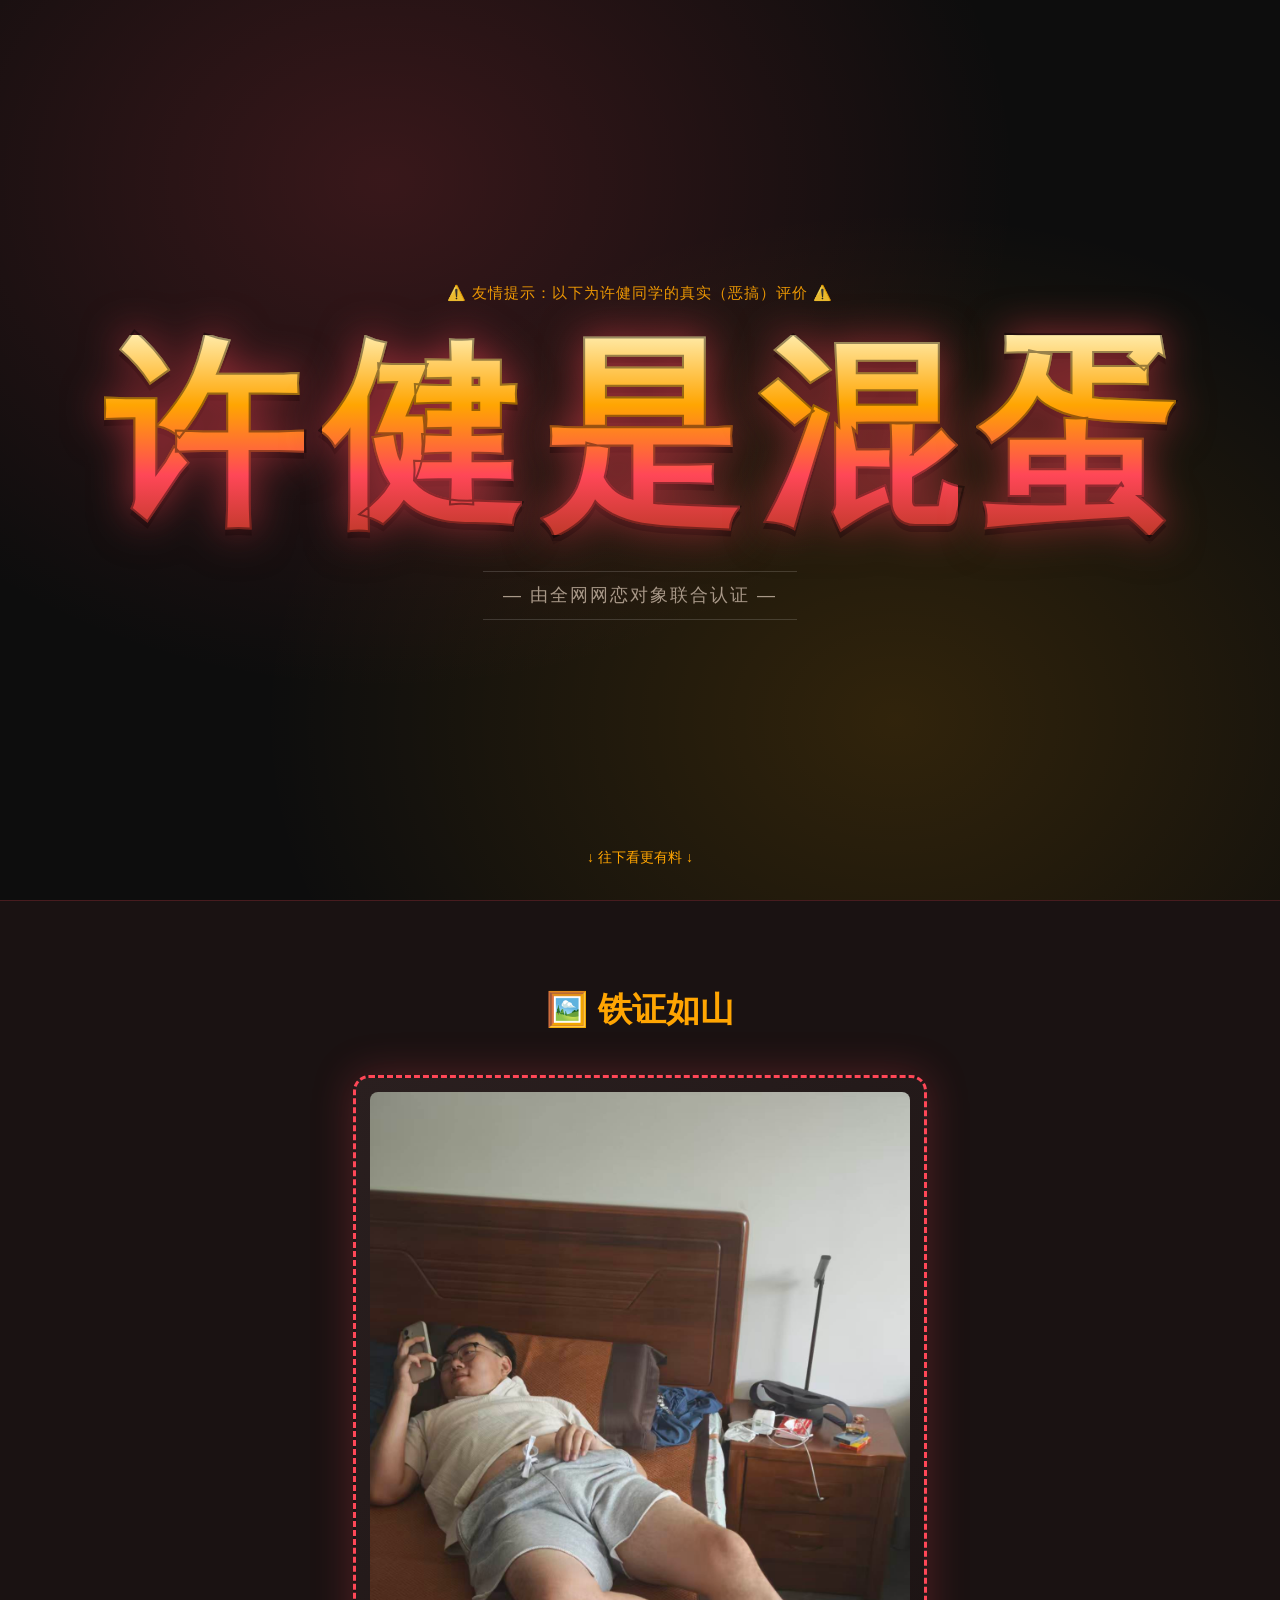
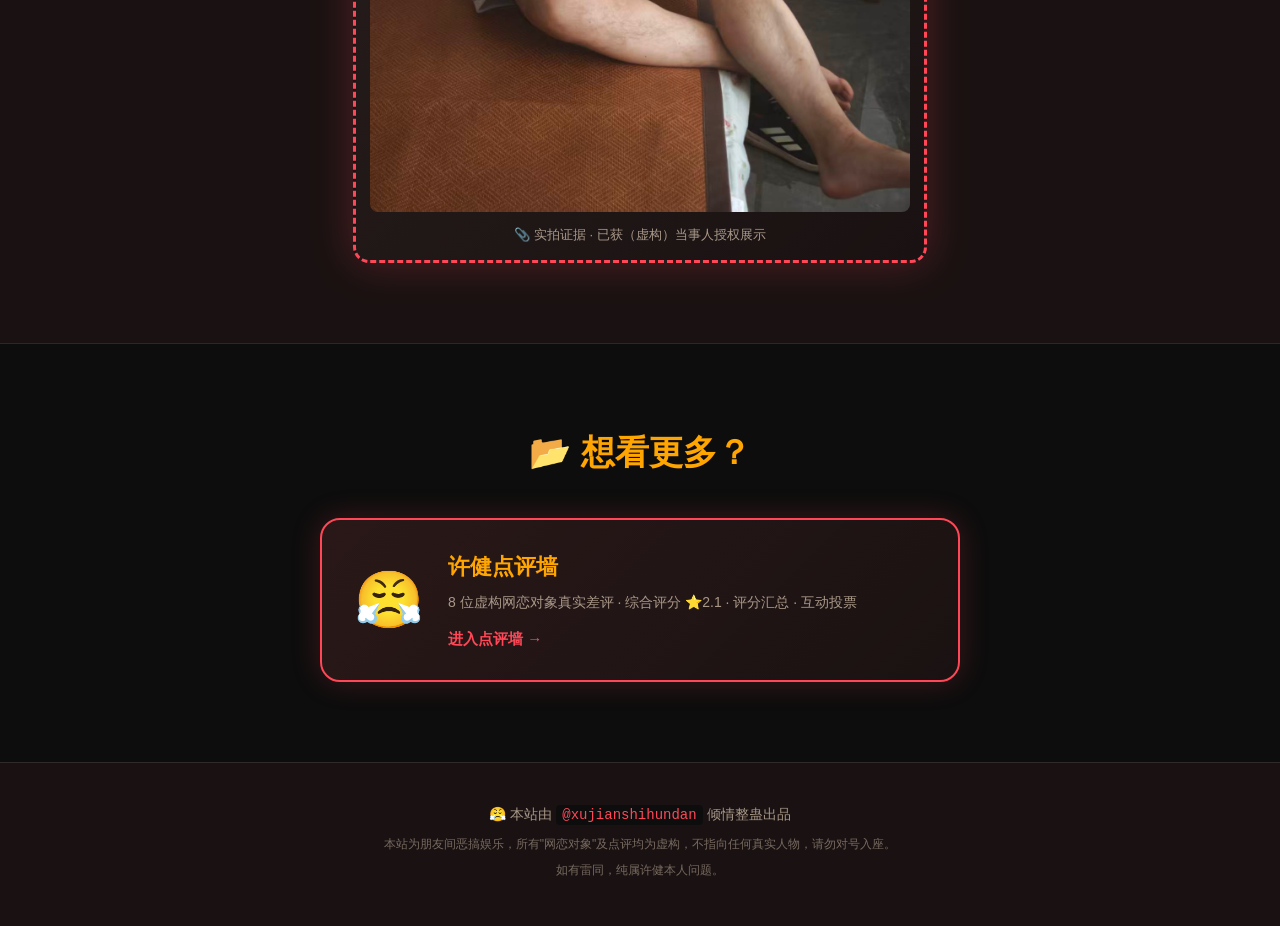
==== index.html @ 823b200e "😤 许健是混蛋：大字宣言主页 + 铁证图 + 点评墙入口" ====
<!DOCTYPE html>
<html lang="zh-CN">
<head>
  <meta charset="UTF-8">
  <meta name="viewport" content="width=device-width, initial-scale=1.0">
  <title>许健是混蛋</title>
  <meta name="description" content="许健是混蛋 —— 朋友间恶搞宣言站，纯属娱乐。">
  <link rel="icon" href="data:image/svg+xml,<svg xmlns='http://www.w3.org/2000/svg' viewBox='0 0 100 100'><text y='.9em' font-size='90'>😤</text></svg>">
  <link rel="stylesheet" href="style.css">
</head>
<body>

  <!-- 飘动装饰 emoji -->
  <div class="floaters" aria-hidden="true">
    <span style="--x:8vw;--d:0s">😤</span>
    <span style="--x:22vw;--d:1.2s">💩</span>
    <span style="--x:40vw;--d:0.6s">🙄</span>
    <span style="--x:58vw;--d:2.1s">💔</span>
    <span style="--x:72vw;--d:0.9s">🤦</span>
    <span style="--x:88vw;--d:1.8s">🤡</span>
  </div>

  <!-- 大字宣言 -->
  <header class="hero">
    <p class="kicker">⚠️ 友情提示：以下为许健同学的真实（恶搞）评价 ⚠️</p>
    <h1 class="declaration" aria-label="许健是混蛋">
      <span class="char" style="--i:0">许</span>
      <span class="char" style="--i:1">健</span>
      <span class="char" style="--i:2">是</span>
      <span class="char" style="--i:3">混</span>
      <span class="char" style="--i:4">蛋</span>
    </h1>
    <p class="stamp">— 由全网网恋对象联合认证 —</p>
    <div class="scroll-hint">↓ 往下看更有料 ↓</div>
  </header>

  <!-- 图片展示区 -->
  <section class="photo-section">
    <h2 class="sec-title">🖼️ 铁证如山</h2>
    <figure class="photo-frame">
      <img src="许健是混蛋.jpg" alt="许健是混蛋 铁证图" loading="lazy">
      <figcaption>📎 实拍证据 · 已获（虚构）当事人授权展示</figcaption>
    </figure>
  </section>

  <!-- 点评跳转板块 -->
  <section class="cta-section">
    <h2 class="sec-title">📂 想看更多？</h2>
    <a class="cta-card" href="https://xujianshihundan.github.io/xujian-reviews/" target="_blank" rel="noopener">
      <div class="cta-emoji">😤</div>
      <div class="cta-body">
        <h3>许健点评墙</h3>
        <p>8 位虚构网恋对象真实差评 · 综合评分 ⭐2.1 · 评分汇总 · 互动投票</p>
        <span class="cta-go">进入点评墙 →</span>
      </div>
    </a>
  </section>

  <!-- 页脚 -->
  <footer class="footer">
    <p>😤 本站由 <code>@xujianshihundan</code> 倾情整蛊出品</p>
    <p class="small">本站为朋友间恶搞娱乐，所有"网恋对象"及点评均为虚构，不指向任何真实人物，请勿对号入座。</p>
    <p class="small">如有雷同，纯属许健本人问题。</p>
  </footer>

  <script src="script.js"></script>
</body>
</html>
---- style.css ----
/* ===== 基础 ===== */
* { margin: 0; padding: 0; box-sizing: border-box; }

:root {
  --bg: #0d0d0d;
  --bg-soft: #1a1212;
  --text: #f5e8d0;
  --text-soft: #a89888;
  --accent: #ff4757;
  --accent-2: #ffa502;
  --accent-3: #ff6b6b;
}

html { scroll-behavior: smooth; }

body {
  background: var(--bg);
  color: var(--text);
  font-family: -apple-system, BlinkMacSystemFont, "PingFang SC", "Microsoft YaHei", sans-serif;
  line-height: 1.7;
  overflow-x: hidden;
  min-height: 100vh;
}

/* ===== 飘动 emoji ===== */
.floaters {
  position: fixed;
  inset: 0;
  pointer-events: none;
  z-index: 1;
  overflow: hidden;
}

.floaters span {
  position: absolute;
  top: -50px;
  left: var(--x);
  font-size: 32px;
  opacity: 0.25;
  animation: fall 9s linear infinite;
  animation-delay: var(--d);
}

@keyframes fall {
  0% { transform: translateY(-50px) rotate(0deg); opacity: 0; }
  10% { opacity: 0.25; }
  90% { opacity: 0.25; }
  100% { transform: translateY(100vh) rotate(360deg); opacity: 0; }
}

/* ===== 大字宣言区 ===== */
.hero {
  position: relative;
  z-index: 2;
  min-height: 100vh;
  display: flex;
  flex-direction: column;
  justify-content: center;
  align-items: center;
  text-align: center;
  padding: 40px 20px;
  background:
    radial-gradient(ellipse at 30% 20%, rgba(255,71,87,0.18), transparent 50%),
    radial-gradient(ellipse at 70% 80%, rgba(255,165,2,0.15), transparent 50%),
    var(--bg);
}

.kicker {
  font-size: clamp(11px, 2.4vw, 15px);
  color: var(--accent-2);
  letter-spacing: 1px;
  margin-bottom: 30px;
  opacity: 0.9;
}

/* ===== 大字艺术字 ===== */
.declaration {
  display: flex;
  gap: clamp(4px, 1.5vw, 18px);
  flex-wrap: wrap;
  justify-content: center;
}

.declaration .char {
  font-size: clamp(64px, 18vw, 200px);
  font-weight: 900;
  line-height: 1;
  font-family: "PingFang SC", "Microsoft YaHei", "Hiragino Sans GB", sans-serif;
  /* 火焰渐变填充 */
  background: linear-gradient(180deg, #ffeaa7 0%, #ffa502 35%, #ff4757 70%, #c0392b 100%);
  -webkit-background-clip: text;
  -webkit-text-fill-color: transparent;
  background-clip: text;
  /* 描边 */
  -webkit-text-stroke: 2px rgba(0,0,0,0.4);
  /* 立体阴影 */
  filter: drop-shadow(0 0 20px rgba(255,71,87,0.6)) drop-shadow(0 6px 0 rgba(0,0,0,0.5));
  animation: bounce-in 0.8s cubic-bezier(0.34, 1.56, 0.64, 1) backwards,
             wobble 3s ease-in-out infinite;
  animation-delay: calc(var(--i) * 0.12s), calc(var(--i) * 0.3s);
  display: inline-block;
}

@keyframes bounce-in {
  0% { opacity: 0; transform: translateY(-60px) scale(0.3) rotate(-20deg); }
  100% { opacity: 1; transform: translateY(0) scale(1) rotate(0deg); }
}

@keyframes wobble {
  0%, 100% { transform: rotate(0deg) translateY(0); }
  25% { transform: rotate(-3deg) translateY(-6px); }
  75% { transform: rotate(3deg) translateY(-3px); }
}

.stamp {
  margin-top: 36px;
  font-size: clamp(13px, 2.6vw, 18px);
  color: var(--text-soft);
  letter-spacing: 2px;
  border-top: 1px solid rgba(255,255,255,0.15);
  border-bottom: 1px solid rgba(255,255,255,0.15);
  padding: 8px 20px;
}

.scroll-hint {
  position: absolute;
  bottom: 30px;
  font-size: 14px;
  color: var(--accent-2);
  animation: bob 1.8s ease-in-out infinite;
}

@keyframes bob {
  0%, 100% { transform: translateY(0); opacity: 0.7; }
  50% { transform: translateY(8px); opacity: 1; }
}

/* ===== 图片展示区 ===== */
.photo-section {
  position: relative;
  z-index: 2;
  padding: 80px 20px;
  text-align: center;
  background: var(--bg-soft);
  border-top: 1px solid rgba(255,71,87,0.2);
  border-bottom: 1px solid rgba(255,71,87,0.2);
}

.sec-title {
  font-size: clamp(22px, 4.5vw, 34px);
  margin-bottom: 36px;
  color: var(--accent-2);
}

.photo-frame {
  display: inline-block;
  max-width: 90vw;
  padding: 14px;
  background: linear-gradient(135deg, #2a1f1f, #1a1212);
  border: 3px dashed var(--accent);
  border-radius: 16px;
  box-shadow: 0 0 40px rgba(255,71,87,0.25);
  transition: transform 0.3s;
}

.photo-frame:hover { transform: scale(1.02) rotate(-0.5deg); }

.photo-frame img {
  display: block;
  max-width: 100%;
  max-height: 80vh;
  border-radius: 8px;
  object-fit: contain;
}

.photo-frame figcaption {
  margin-top: 12px;
  font-size: 13px;
  color: var(--text-soft);
}

/* ===== 点评跳转板块 ===== */
.cta-section {
  position: relative;
  z-index: 2;
  padding: 80px 20px;
  text-align: center;
}

.cta-card {
  display: flex;
  align-items: center;
  gap: 24px;
  max-width: 640px;
  margin: 0 auto;
  padding: 28px 32px;
  background: linear-gradient(135deg, #2a1818, #1a1212);
  border: 2px solid var(--accent);
  border-radius: 20px;
  text-decoration: none;
  color: inherit;
  transition: transform 0.25s, box-shadow 0.25s;
  box-shadow: 0 0 30px rgba(255,71,87,0.2);
  text-align: left;
  cursor: pointer;
}

.cta-card:hover {
  transform: translateY(-5px) scale(1.02);
  box-shadow: 0 12px 40px rgba(255,71,87,0.45);
  border-color: var(--accent-2);
}

.cta-emoji {
  font-size: 56px;
  flex-shrink: 0;
  animation: pulse 1.6s ease-in-out infinite;
}

@keyframes pulse {
  0%, 100% { transform: scale(1); }
  50% { transform: scale(1.15); }
}

.cta-body h3 {
  font-size: 22px;
  color: var(--accent-2);
  margin-bottom: 6px;
}

.cta-body p {
  font-size: 14px;
  color: var(--text-soft);
  margin-bottom: 10px;
}

.cta-go {
  display: inline-block;
  font-size: 15px;
  font-weight: 700;
  color: var(--accent);
}

.cta-card:hover .cta-go { color: var(--accent-2); }

/* ===== 页脚 ===== */
.footer {
  position: relative;
  z-index: 2;
  text-align: center;
  padding: 40px 20px;
  border-top: 1px solid rgba(255,255,255,0.1);
  background: var(--bg-soft);
  color: var(--text-soft);
}

.footer p { font-size: 14px; margin-bottom: 6px; }
.footer .small { font-size: 12px; opacity: 0.65; }
.footer code { color: var(--accent); background: var(--bg); padding: 2px 6px; border-radius: 4px; }

/* ===== 响应式 ===== */
@media (max-width: 600px) {
  .cta-card { flex-direction: column; text-align: center; gap: 12px; }
  .cta-body { text-align: center; }
  .declaration { gap: 6px; }
}
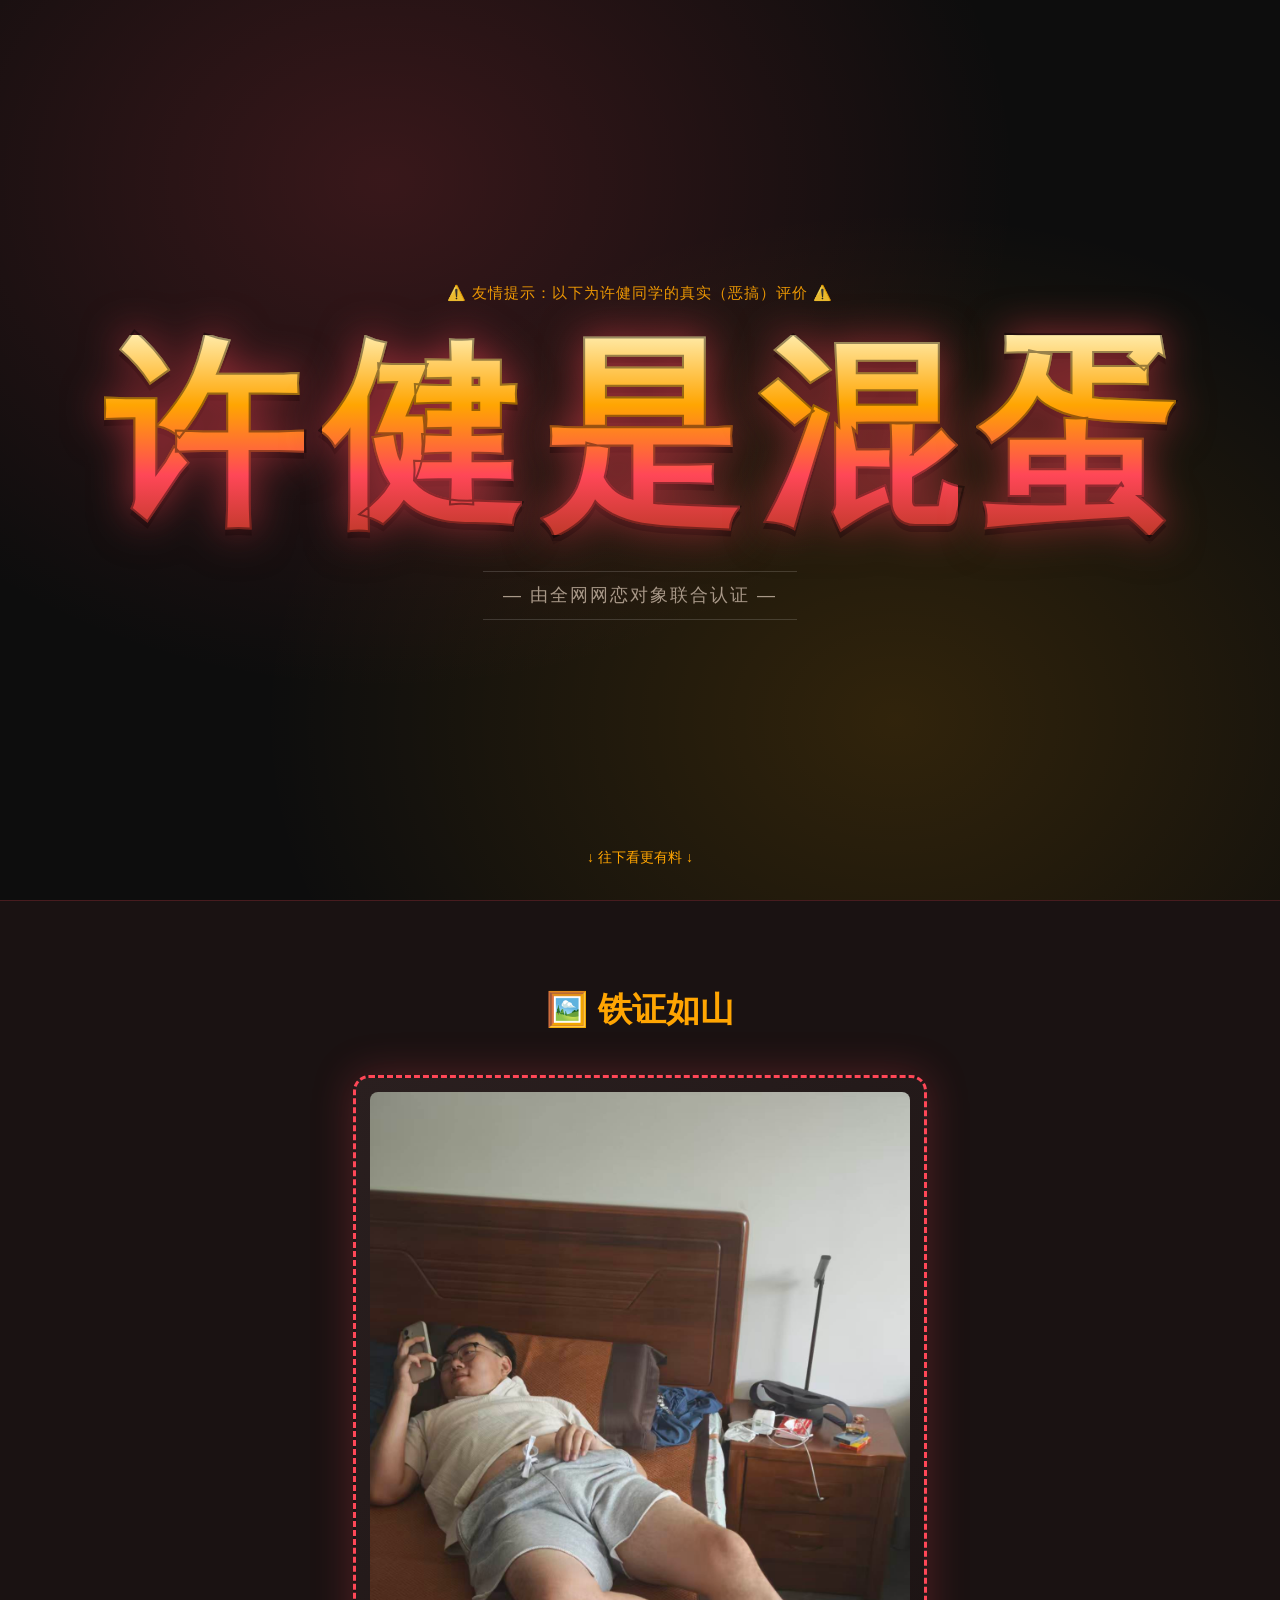
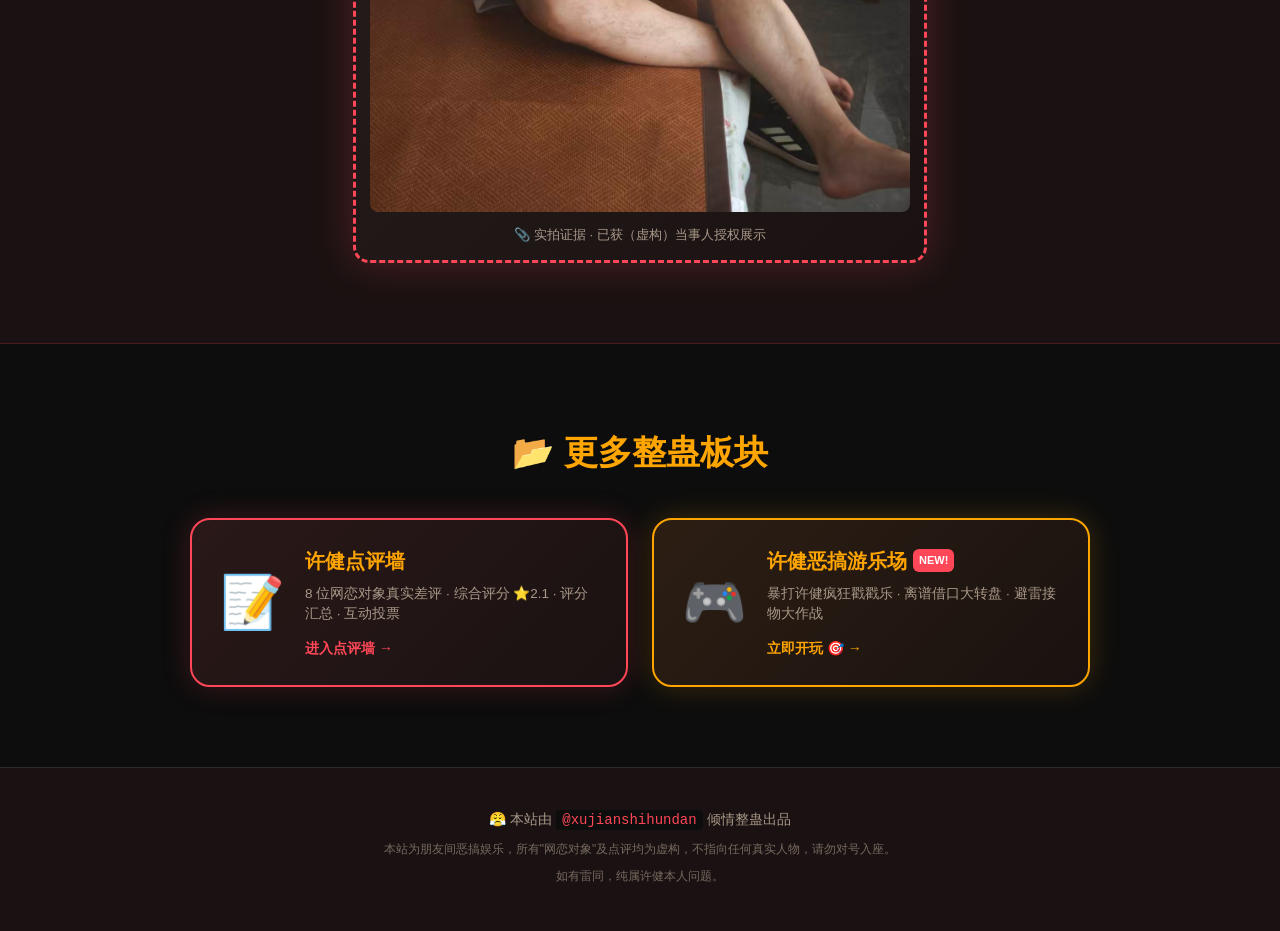
==== commit 63a87656: "🎮 新增恶搞许健游乐场页面(games.html)并在主页增加入口卡片" ====
--- a/index.html
+++ b/index.html
@@ -43,17 +43,28 @@
     </figure>
   </section>
 
-  <!-- 点评跳转板块 -->
+  <!-- 恶搞分流板块 -->
   <section class="cta-section">
-    <h2 class="sec-title">📂 想看更多？</h2>
-    <a class="cta-card" href="https://xujianshihundan.github.io/xujian-reviews/" target="_blank" rel="noopener">
-      <div class="cta-emoji">😤</div>
-      <div class="cta-body">
-        <h3>许健点评墙</h3>
-        <p>8 位虚构网恋对象真实差评 · 综合评分 ⭐2.1 · 评分汇总 · 互动投票</p>
-        <span class="cta-go">进入点评墙 →</span>
-      </div>
-    </a>
+    <h2 class="sec-title">📂 更多整蛊板块</h2>
+    <div class="cta-grid">
+      <a class="cta-card" href="https://xujianshihundan.github.io/xujian-reviews/" target="_blank" rel="noopener">
+        <div class="cta-emoji">📝</div>
+        <div class="cta-body">
+          <h3>许健点评墙</h3>
+          <p>8 位网恋对象真实差评 · 综合评分 ⭐2.1 · 评分汇总 · 互动投票</p>
+          <span class="cta-go">进入点评墙 →</span>
+        </div>
+      </a>
+
+      <a class="cta-card game-card" href="games.html">
+        <div class="cta-emoji">🎮</div>
+        <div class="cta-body">
+          <h3>许健恶搞游乐场 <span class="badge-new">NEW!</span></h3>
+          <p>暴打许健疯狂戳戳乐 · 离谱借口大转盘 · 避雷接物大作战</p>
+          <span class="cta-go play-btn">立即开玩 🎯 →</span>
+        </div>
+      </a>
+    </div>
   </section>
 
   <!-- 页脚 -->
--- a/style.css
+++ b/style.css
@@ -179,7 +179,7 @@
   color: var(--text-soft);
 }
 
-/* ===== 点评跳转板块 ===== */
+/* ===== 恶搞分流板块 ===== */
 .cta-section {
   position: relative;
   z-index: 2;
@@ -187,22 +187,34 @@
   text-align: center;
 }
 
+.cta-grid {
+  display: grid;
+  grid-template-columns: repeat(auto-fit, minmax(300px, 1fr));
+  gap: 24px;
+  max-width: 900px;
+  margin: 0 auto;
+}
+
 .cta-card {
   display: flex;
   align-items: center;
-  gap: 24px;
-  max-width: 640px;
-  margin: 0 auto;
-  padding: 28px 32px;
+  gap: 20px;
+  padding: 24px 28px;
   background: linear-gradient(135deg, #2a1818, #1a1212);
   border: 2px solid var(--accent);
   border-radius: 20px;
   text-decoration: none;
   color: inherit;
-  transition: transform 0.25s, box-shadow 0.25s;
+  transition: transform 0.25s, box-shadow 0.25s, border-color 0.25s;
   box-shadow: 0 0 30px rgba(255,71,87,0.2);
   text-align: left;
   cursor: pointer;
+}
+
+.cta-card.game-card {
+  border-color: var(--accent-2);
+  background: linear-gradient(135deg, #2c1e13, #1a1210);
+  box-shadow: 0 0 30px rgba(255,165,2,0.2);
 }
 
 .cta-card:hover {
@@ -211,8 +223,24 @@
   border-color: var(--accent-2);
 }
 
+.cta-card.game-card:hover {
+  box-shadow: 0 12px 40px rgba(255,165,2,0.5);
+  border-color: #ffd166;
+}
+
+.badge-new {
+  font-size: 11px;
+  font-weight: 800;
+  background: var(--accent);
+  color: #fff;
+  padding: 2px 6px;
+  border-radius: 6px;
+  vertical-align: middle;
+  margin-left: 6px;
+}
+
 .cta-emoji {
-  font-size: 56px;
+  font-size: 52px;
   flex-shrink: 0;
   animation: pulse 1.6s ease-in-out infinite;
 }
@@ -223,25 +251,32 @@
 }
 
 .cta-body h3 {
-  font-size: 22px;
+  font-size: 20px;
   color: var(--accent-2);
   margin-bottom: 6px;
+  display: flex;
+  align-items: center;
 }
 
 .cta-body p {
-  font-size: 14px;
+  font-size: 13.5px;
   color: var(--text-soft);
   margin-bottom: 10px;
+  line-height: 1.5;
 }
 
 .cta-go {
   display: inline-block;
-  font-size: 15px;
+  font-size: 14px;
   font-weight: 700;
   color: var(--accent);
 }
 
-.cta-card:hover .cta-go { color: var(--accent-2); }
+.cta-card.game-card .cta-go {
+  color: var(--accent-2);
+}
+
+.cta-card:hover .cta-go { color: #fff; }
 
 /* ===== 页脚 ===== */
 .footer {
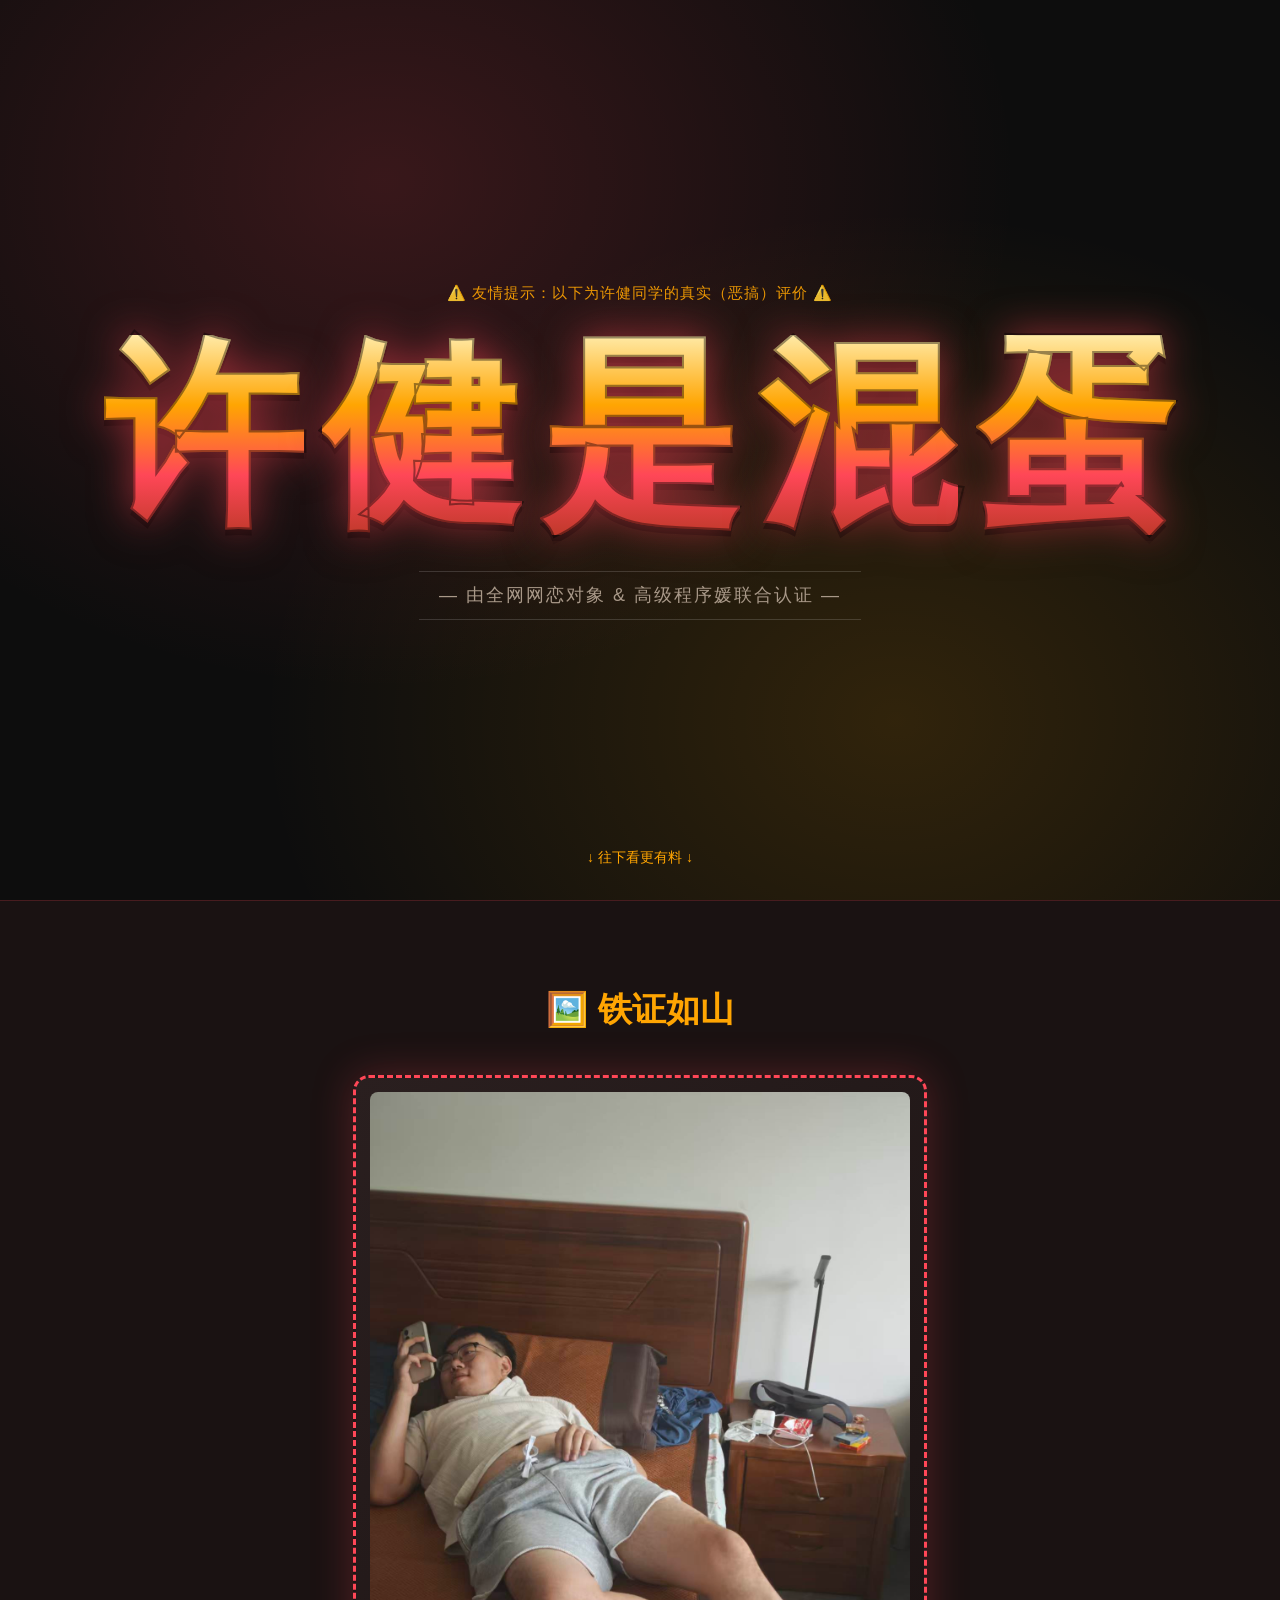
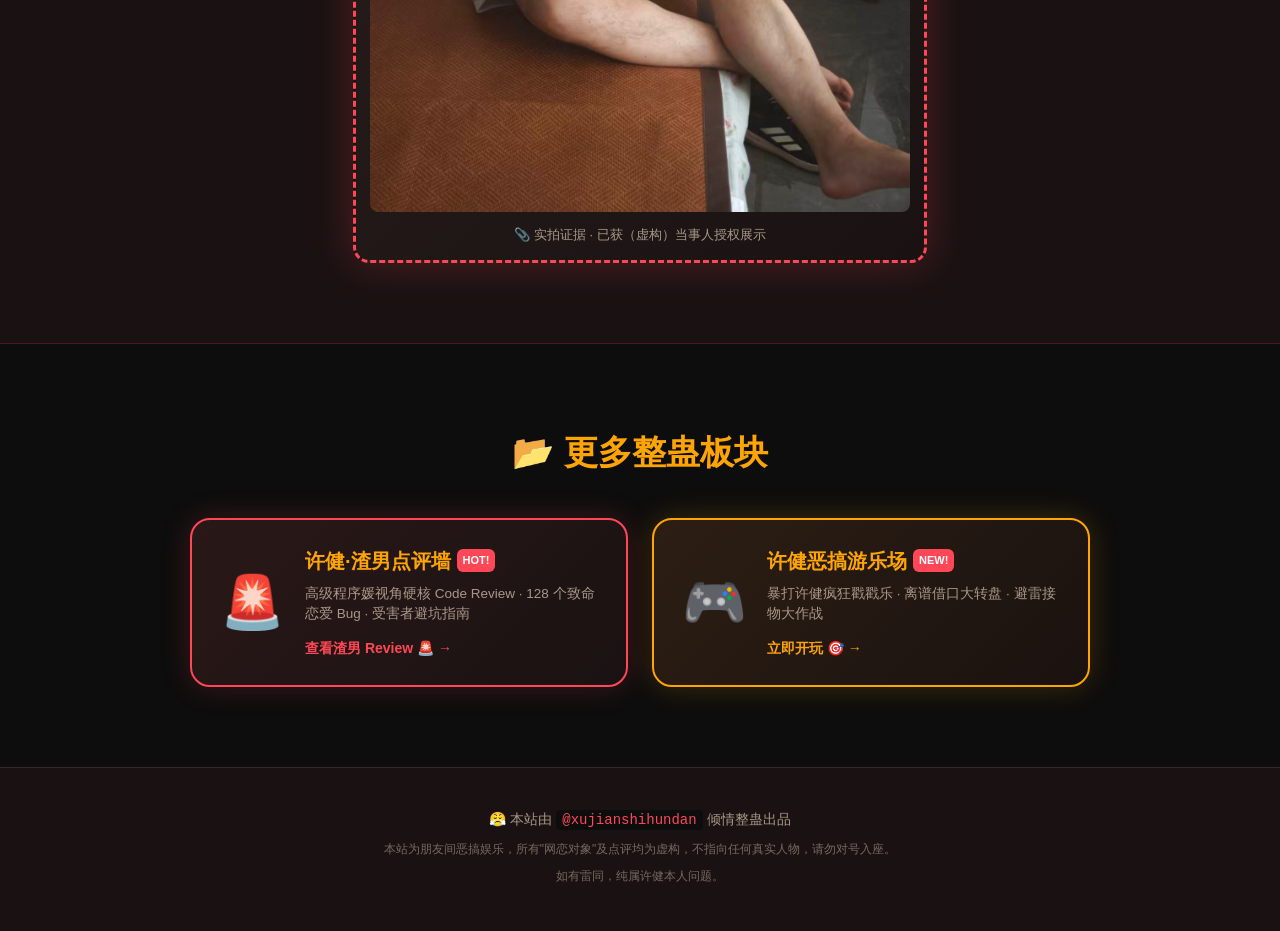
==== commit 9815c065: "🚨 同步升级主页与游乐场文案，全面匹配《许健·渣男点评墙》程序媛 Code Review 主题" ====
--- a/index.html
+++ b/index.html
@@ -30,7 +30,7 @@
       <span class="char" style="--i:3">混</span>
       <span class="char" style="--i:4">蛋</span>
     </h1>
-    <p class="stamp">— 由全网网恋对象联合认证 —</p>
+    <p class="stamp">— 由全网网恋对象 & 高级程序媛联合认证 —</p>
     <div class="scroll-hint">↓ 往下看更有料 ↓</div>
   </header>
 
@@ -47,12 +47,12 @@
   <section class="cta-section">
     <h2 class="sec-title">📂 更多整蛊板块</h2>
     <div class="cta-grid">
-      <a class="cta-card" href="https://xujianshihundan.github.io/xujian-reviews/" target="_blank" rel="noopener">
-        <div class="cta-emoji">📝</div>
+      <a class="cta-card review-card" href="https://xujianshihundan.github.io/xujian-reviews/" target="_blank" rel="noopener">
+        <div class="cta-emoji">🚨</div>
         <div class="cta-body">
-          <h3>许健点评墙</h3>
-          <p>8 位网恋对象真实差评 · 综合评分 ⭐2.1 · 评分汇总 · 互动投票</p>
-          <span class="cta-go">进入点评墙 →</span>
+          <h3>许健·渣男点评墙 <span class="badge-new" style="background:#ff4757;">HOT!</span></h3>
+          <p>高级程序媛视角硬核 Code Review · 128 个致命恋爱 Bug · 受害者避坑指南</p>
+          <span class="cta-go">查看渣男 Review 🚨 →</span>
         </div>
       </a>
 
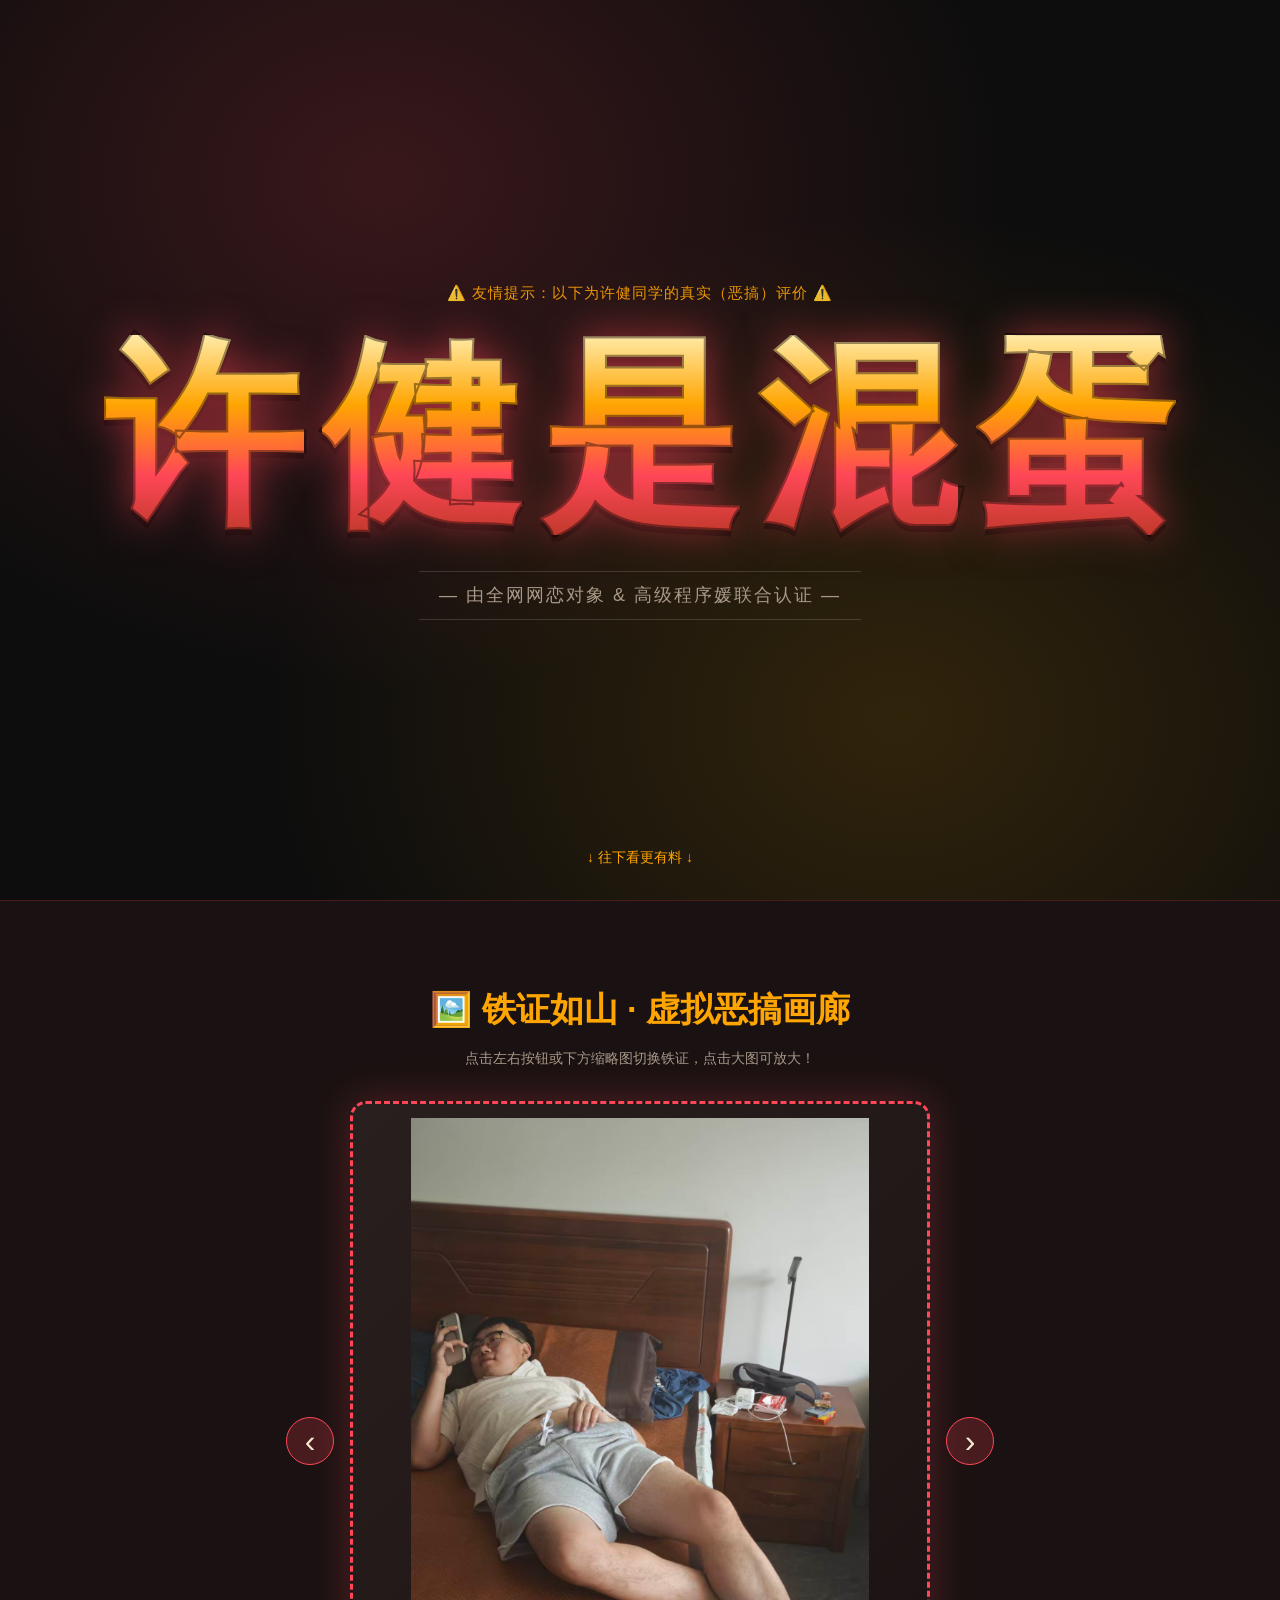
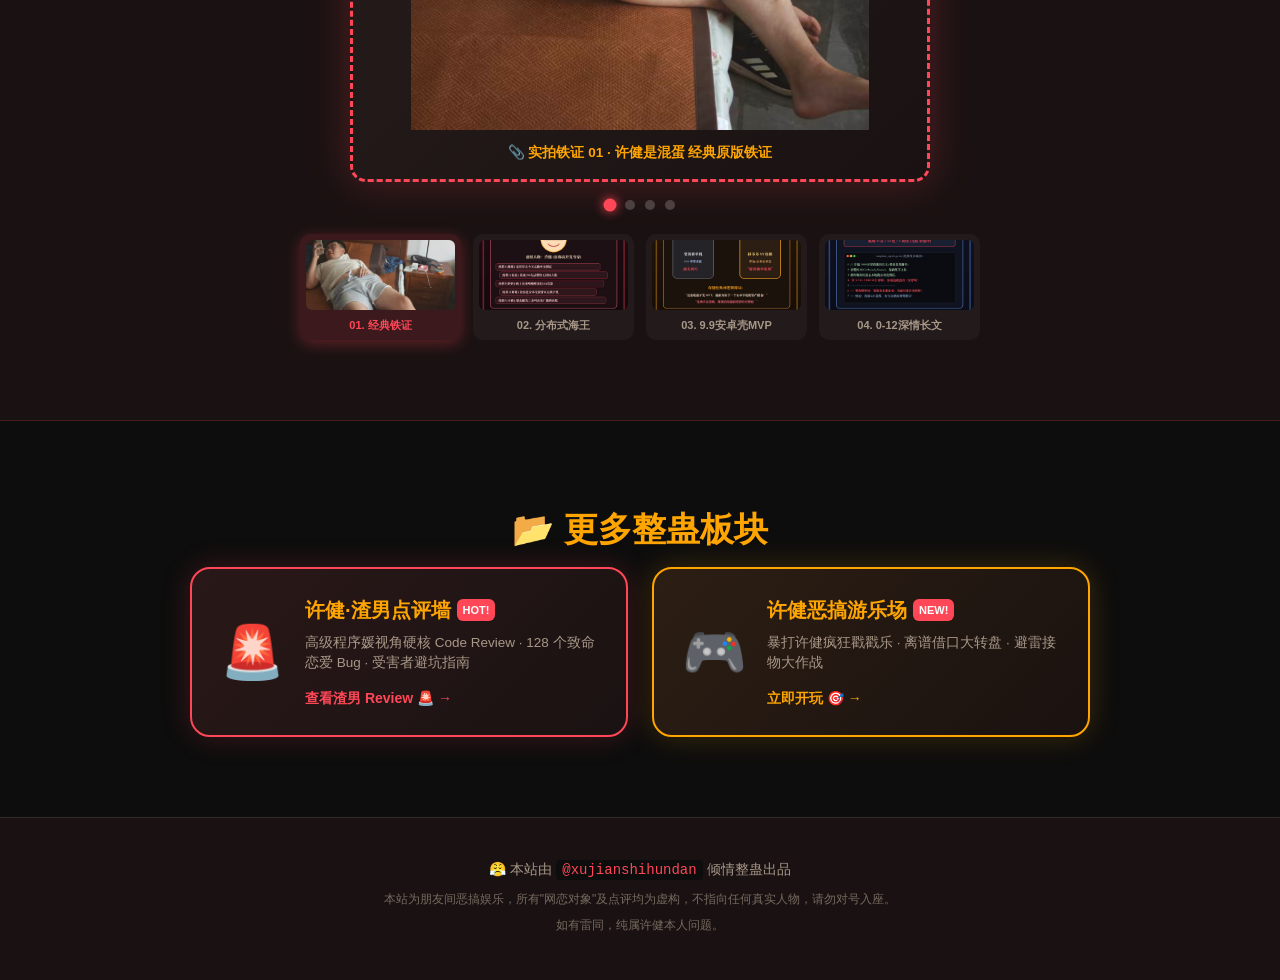
==== commit a6c71a20: "🖼️ 新增三张虚拟恶搞铁证海报并升级主页为交互式多图轮播画廊" ====
--- a/index.html
+++ b/index.html
@@ -34,13 +34,51 @@
     <div class="scroll-hint">↓ 往下看更有料 ↓</div>
   </header>
 
-  <!-- 图片展示区 -->
+  <!-- 图片展示区 (恶搞画廊轮播) -->
   <section class="photo-section">
-    <h2 class="sec-title">🖼️ 铁证如山</h2>
-    <figure class="photo-frame">
-      <img src="许健是混蛋.jpg" alt="许健是混蛋 铁证图" loading="lazy">
-      <figcaption>📎 实拍证据 · 已获（虚构）当事人授权展示</figcaption>
-    </figure>
+    <h2 class="sec-title">🖼️ 铁证如山 · 虚拟恶搞画廊</h2>
+    <p class="sec-subtitle">点击左右按钮或下方缩略图切换铁证，点击大图可放大！</p>
+    
+    <div class="gallery-container">
+      <div class="gallery-main">
+        <button class="gallery-arrow prev" id="gallery-prev" aria-label="上一张">‹</button>
+        
+        <figure class="photo-frame" id="photo-frame">
+          <img id="gallery-img" src="许健是混蛋.jpg" alt="许健是混蛋 铁证图" loading="lazy">
+          <figcaption id="gallery-caption">📎 实拍铁证 01 · 许健是混蛋 经典原版铁证</figcaption>
+        </figure>
+
+        <button class="gallery-arrow next" id="gallery-next" aria-label="下一张">›</button>
+      </div>
+
+      <!-- 圆点指示器 -->
+      <div class="gallery-dots" id="gallery-dots">
+        <span class="dot active" data-index="0"></span>
+        <span class="dot" data-index="1"></span>
+        <span class="dot" data-index="2"></span>
+        <span class="dot" data-index="3"></span>
+      </div>
+
+      <!-- 缩略图选择列表 -->
+      <div class="thumb-list" id="thumb-list">
+        <div class="thumb-item active" data-index="0">
+          <img src="许健是混蛋.jpg" alt="经典原图">
+          <span>01. 经典铁证</span>
+        </div>
+        <div class="thumb-item" data-index="1">
+          <img src="虚拟恶搞图1_分布式海王翻车.jpg" alt="高并发海王">
+          <span>02. 分布式海王</span>
+        </div>
+        <div class="thumb-item" data-index="2">
+          <img src="虚拟恶搞图2_拼夕夕极简交付MVP.jpg" alt="9.9安卓壳MVP">
+          <span>03. 9.9安卓壳MVP</span>
+        </div>
+        <div class="thumb-item" data-index="3">
+          <img src="虚拟恶搞图3_峡谷0-12深情挽回.jpg" alt="0-12深情长文">
+          <span>04. 0-12深情长文</span>
+        </div>
+      </div>
+    </div>
   </section>
 
   <!-- 恶搞分流板块 -->
--- a/style.css
+++ b/style.css
@@ -135,7 +135,7 @@
   50% { transform: translateY(8px); opacity: 1; }
 }
 
-/* ===== 图片展示区 ===== */
+/* ===== 图片展示区 (恶搞画廊) ===== */
 .photo-section {
   position: relative;
   z-index: 2;
@@ -148,35 +148,166 @@
 
 .sec-title {
   font-size: clamp(22px, 4.5vw, 34px);
-  margin-bottom: 36px;
-  color: var(--accent-2);
-}
+  margin-bottom: 8px;
+  color: var(--accent-2);
+}
+
+.sec-subtitle {
+  font-size: 14px;
+  color: var(--text-soft);
+  margin-bottom: 30px;
+}
+
+.gallery-container {
+  max-width: 820px;
+  margin: 0 auto;
+}
+
+.gallery-main {
+  position: relative;
+  display: flex;
+  align-items: center;
+  justify-content: center;
+  gap: 16px;
+  margin-bottom: 18px;
+}
+
+.gallery-arrow {
+  background: rgba(255, 71, 87, 0.2);
+  border: 1px solid var(--accent);
+  color: var(--text);
+  font-size: 32px;
+  line-height: 1;
+  width: 48px;
+  height: 48px;
+  border-radius: 50%;
+  cursor: pointer;
+  display: flex;
+  align-items: center;
+  justify-content: center;
+  transition: all 0.2s;
+  flex-shrink: 0;
+  user-select: none;
+}
+
+.gallery-arrow:hover {
+  background: var(--accent);
+  color: #fff;
+  transform: scale(1.1);
+  box-shadow: 0 0 15px rgba(255, 71, 87, 0.6);
+}
+
+.gallery-arrow:active { transform: scale(0.95); }
 
 .photo-frame {
   display: inline-block;
-  max-width: 90vw;
+  max-width: 580px;
+  width: 100%;
   padding: 14px;
   background: linear-gradient(135deg, #2a1f1f, #1a1212);
   border: 3px dashed var(--accent);
   border-radius: 16px;
   box-shadow: 0 0 40px rgba(255,71,87,0.25);
-  transition: transform 0.3s;
-}
-
-.photo-frame:hover { transform: scale(1.02) rotate(-0.5deg); }
+  transition: transform 0.3s, border-color 0.3s;
+  cursor: zoom-in;
+}
+
+.photo-frame:hover {
+  transform: scale(1.015);
+  border-color: var(--accent-2);
+}
 
 .photo-frame img {
   display: block;
-  max-width: 100%;
-  max-height: 80vh;
+  width: 100%;
+  height: auto;
+  max-height: 68vh;
   border-radius: 8px;
   object-fit: contain;
+  transition: opacity 0.25s ease;
 }
 
 .photo-frame figcaption {
   margin-top: 12px;
-  font-size: 13px;
+  font-size: 13.5px;
+  font-weight: 700;
+  color: var(--accent-2);
+}
+
+/* 圆点指示器 */
+.gallery-dots {
+  display: flex;
+  justify-content: center;
+  gap: 10px;
+  margin-bottom: 24px;
+}
+
+.gallery-dots .dot {
+  width: 10px;
+  height: 10px;
+  border-radius: 50%;
+  background: rgba(255, 255, 255, 0.2);
+  cursor: pointer;
+  transition: all 0.25s;
+}
+
+.gallery-dots .dot.active {
+  background: var(--accent);
+  transform: scale(1.3);
+  box-shadow: 0 0 8px var(--accent);
+}
+
+/* 缩略图列表 */
+.thumb-list {
+  display: grid;
+  grid-template-columns: repeat(4, 1fr);
+  gap: 12px;
+  max-width: 680px;
+  margin: 0 auto;
+}
+
+.thumb-item {
+  background: rgba(255, 255, 255, 0.04);
+  border: 2px solid var(--border);
+  border-radius: 10px;
+  padding: 6px;
+  cursor: pointer;
+  transition: all 0.2s;
+  text-align: center;
+}
+
+.thumb-item img {
+  display: block;
+  width: 100%;
+  height: 70px;
+  object-fit: cover;
+  border-radius: 6px;
+  margin-bottom: 6px;
+}
+
+.thumb-item span {
+  display: block;
+  font-size: 11px;
+  font-weight: 700;
   color: var(--text-soft);
+  white-space: nowrap;
+  overflow: hidden;
+  text-overflow: ellipsis;
+}
+
+.thumb-item:hover {
+  border-color: var(--accent-2);
+  transform: translateY(-2px);
+}
+
+.thumb-item.active {
+  border-color: var(--accent);
+  background: rgba(255, 71, 87, 0.15);
+  box-shadow: 0 4px 15px rgba(255, 71, 87, 0.3);
+}
+
+.thumb-item.active span {
+  color: var(--accent);
 }
 
 /* ===== 恶搞分流板块 ===== */
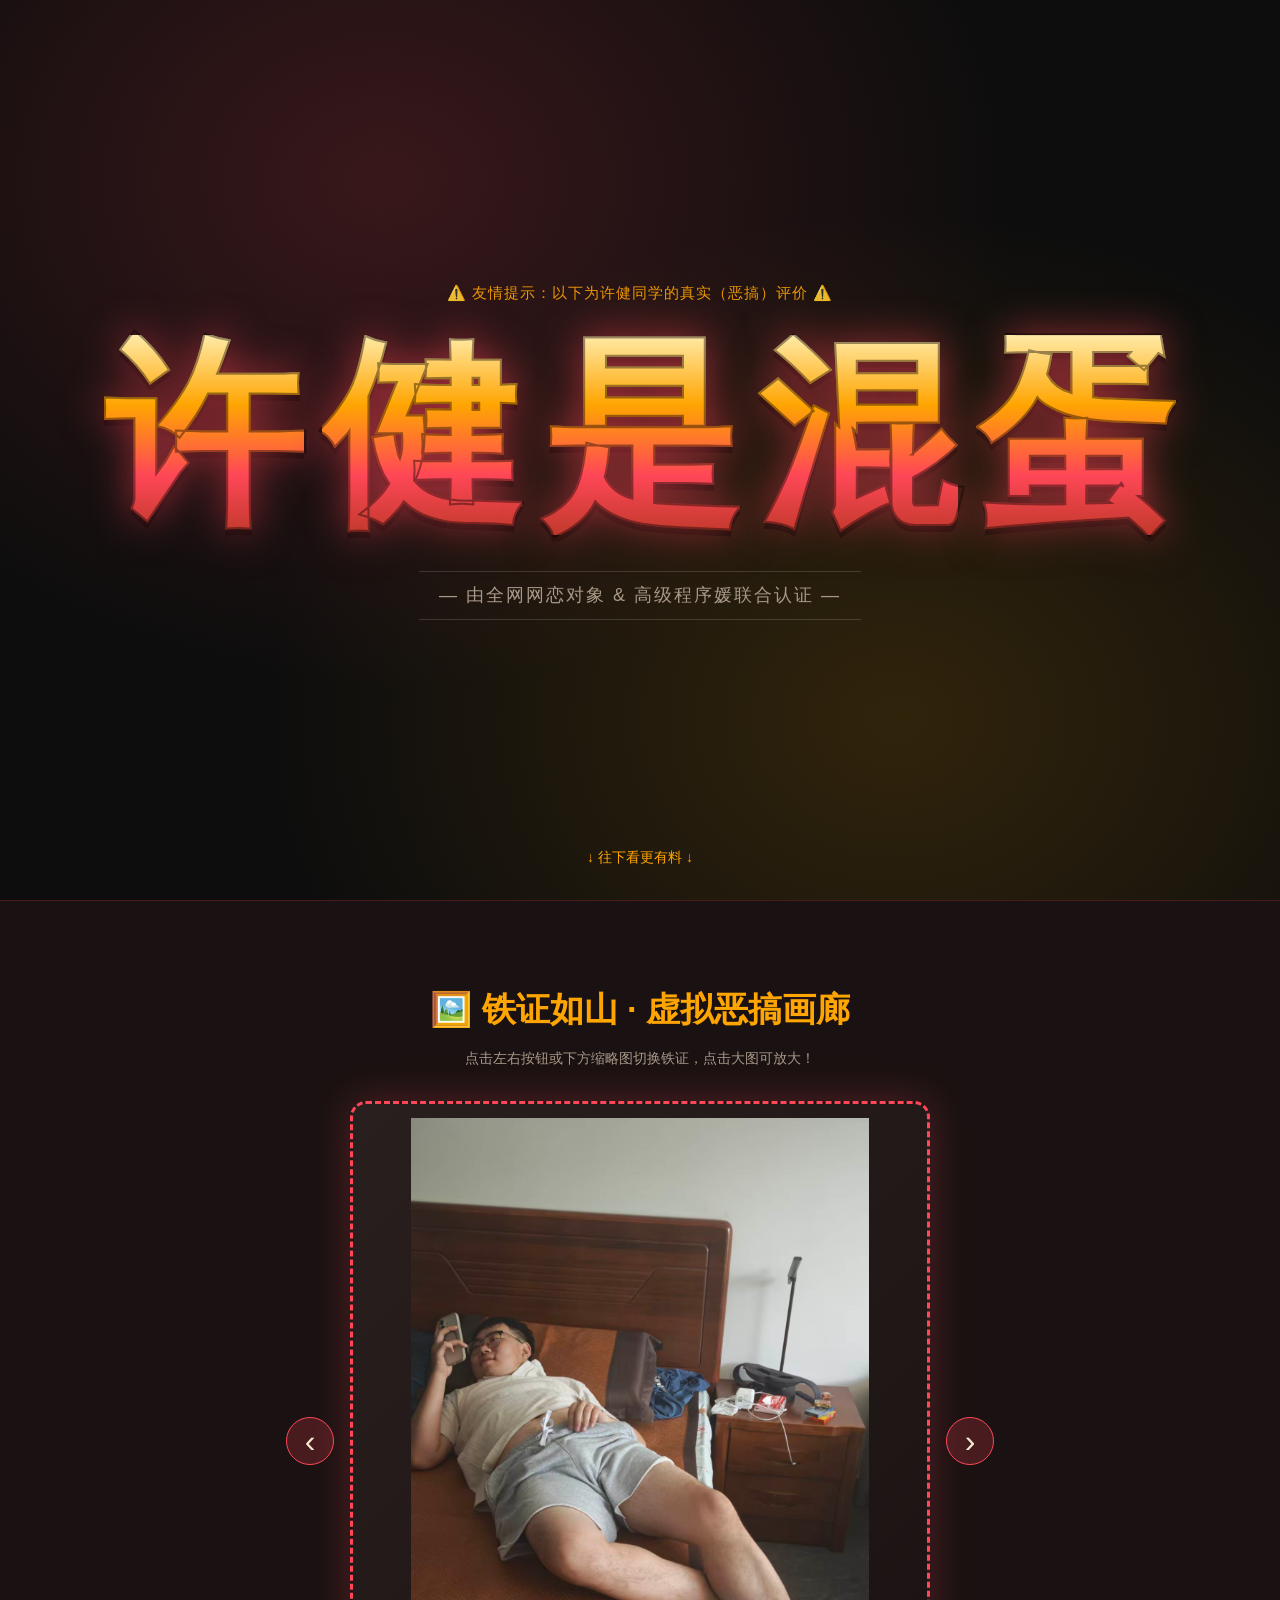
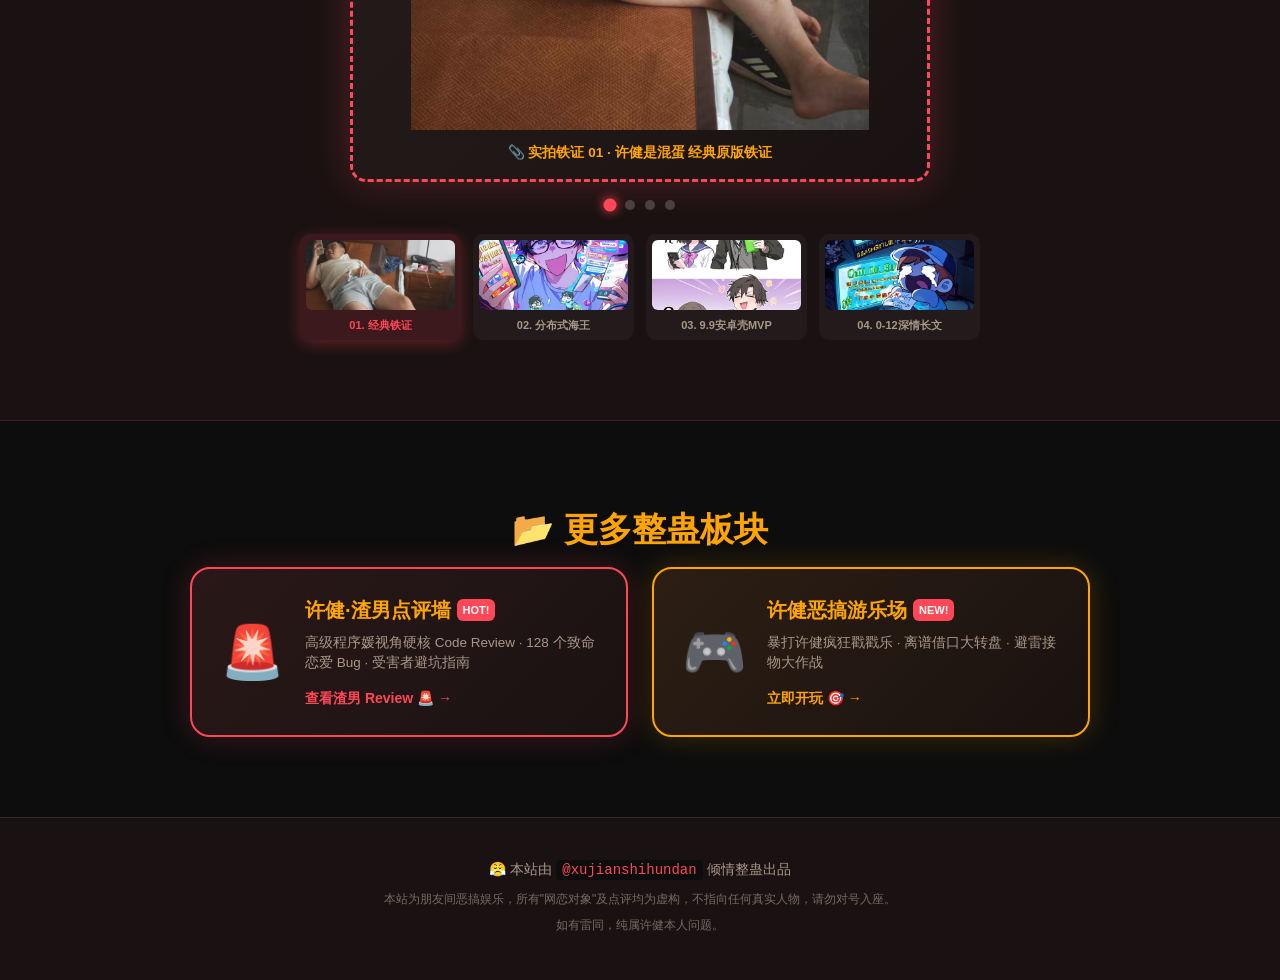
==== commit 092f10e9: "feat: 添加点击大字5次触发视频播放彩蛋" ====
--- a/index.html
+++ b/index.html
@@ -112,6 +112,30 @@
     <p class="small">如有雷同，纯属许健本人问题。</p>
   </footer>
 
+  <!-- 绝密彩蛋：点击大字5次弹出播放视频模态框 -->
+  <div id="egg-modal" class="egg-modal" aria-hidden="true" role="dialog" aria-modal="true">
+    <div class="egg-modal-backdrop" id="egg-backdrop"></div>
+    <div class="egg-modal-content">
+      <button class="egg-modal-close" id="egg-close-btn" aria-label="关闭视频">&times;</button>
+      <div class="egg-modal-header">
+        <span class="egg-badge">🚨 绝密档案解锁 · 点击大字彩蛋</span>
+        <h3 class="egg-title">🎬 许健·绝密铁证档案曝光</h3>
+      </div>
+      <div class="egg-video-container">
+        <video id="egg-video" playsinline controls preload="metadata">
+          <source src="xujian_egg.mp4" type="video/mp4">
+          您的浏览器暂不支持该视频播放，请下载后观看。
+        </video>
+      </div>
+      <div class="egg-footer-hint">
+        <span>💡 点击遮罩或按 ESC 键可退出播放</span>
+      </div>
+    </div>
+  </div>
+
+  <!-- 彩蛋点击进度提示 -->
+  <div id="egg-toast" class="egg-toast" aria-live="polite"></div>
+
   <script src="script.js"></script>
 </body>
 </html>
--- a/style.css
+++ b/style.css
@@ -79,6 +79,14 @@
   gap: clamp(4px, 1.5vw, 18px);
   flex-wrap: wrap;
   justify-content: center;
+  cursor: pointer;
+  user-select: none;
+  -webkit-user-select: none;
+  transition: transform 0.12s ease;
+}
+
+.declaration:active {
+  transform: scale(0.98);
 }
 
 .declaration .char {
@@ -86,6 +94,7 @@
   font-weight: 900;
   line-height: 1;
   font-family: "PingFang SC", "Microsoft YaHei", "Hiragino Sans GB", sans-serif;
+  cursor: pointer;
   /* 火焰渐变填充 */
   background: linear-gradient(180deg, #ffeaa7 0%, #ffa502 35%, #ff4757 70%, #c0392b 100%);
   -webkit-background-clip: text;
@@ -99,6 +108,11 @@
              wobble 3s ease-in-out infinite;
   animation-delay: calc(var(--i) * 0.12s), calc(var(--i) * 0.3s);
   display: inline-block;
+  transition: filter 0.2s ease, transform 0.15s ease;
+}
+
+.declaration .char:hover {
+  filter: drop-shadow(0 0 28px rgba(255,165,2,0.9)) drop-shadow(0 8px 0 rgba(0,0,0,0.6));
 }
 
 @keyframes bounce-in {
@@ -430,3 +444,180 @@
   .cta-body { text-align: center; }
   .declaration { gap: 6px; }
 }
+
+/* ===== 点击大字彩蛋 Toast 提示 ===== */
+.egg-toast {
+  position: fixed;
+  top: 28px;
+  left: 50%;
+  transform: translateX(-50%) translateY(-25px);
+  background: rgba(22, 14, 18, 0.94);
+  border: 1.5px solid var(--accent);
+  color: #fff;
+  padding: 9px 20px;
+  border-radius: 30px;
+  font-size: 14px;
+  font-weight: 700;
+  box-shadow: 0 6px 24px rgba(255, 71, 87, 0.45);
+  pointer-events: none;
+  opacity: 0;
+  transition: opacity 0.22s cubic-bezier(0.16, 1, 0.3, 1), transform 0.22s cubic-bezier(0.16, 1, 0.3, 1);
+  z-index: 99999;
+  letter-spacing: 0.5px;
+  backdrop-filter: blur(10px);
+  -webkit-backdrop-filter: blur(10px);
+  white-space: nowrap;
+}
+
+.egg-toast.show {
+  opacity: 1;
+  transform: translateX(-50%) translateY(0);
+}
+
+/* ===== 彩蛋视频弹窗模态框 ===== */
+.egg-modal {
+  position: fixed;
+  inset: 0;
+  z-index: 100000;
+  display: flex;
+  align-items: center;
+  justify-content: center;
+  opacity: 0;
+  visibility: hidden;
+  transition: opacity 0.28s ease, visibility 0.28s ease;
+  padding: 16px;
+  box-sizing: border-box;
+}
+
+.egg-modal.active {
+  opacity: 1;
+  visibility: visible;
+}
+
+.egg-modal-backdrop {
+  position: absolute;
+  inset: 0;
+  background: rgba(8, 6, 10, 0.88);
+  backdrop-filter: blur(12px);
+  -webkit-backdrop-filter: blur(12px);
+  cursor: pointer;
+}
+
+.egg-modal-content {
+  position: relative;
+  z-index: 100001;
+  background: linear-gradient(170deg, #24141a 0%, #160e13 55%, #0d080b 100%);
+  border: 2px solid rgba(255, 71, 87, 0.65);
+  border-radius: 20px;
+  padding: 22px 20px 18px;
+  max-width: 440px;
+  width: 100%;
+  max-height: 92vh;
+  display: flex;
+  flex-direction: column;
+  align-items: center;
+  box-shadow: 0 0 60px rgba(255, 71, 87, 0.45), 0 24px 70px rgba(0, 0, 0, 0.9);
+  transform: scale(0.88) translateY(20px);
+  transition: transform 0.32s cubic-bezier(0.34, 1.56, 0.64, 1);
+  overflow: hidden;
+  box-sizing: border-box;
+}
+
+.egg-modal.active .egg-modal-content {
+  transform: scale(1) translateY(0);
+}
+
+.egg-modal-close {
+  position: absolute;
+  top: 14px;
+  right: 14px;
+  width: 36px;
+  height: 36px;
+  border-radius: 50%;
+  background: rgba(255, 71, 87, 0.16);
+  border: 1.5px solid rgba(255, 71, 87, 0.45);
+  color: #ff6b81;
+  font-size: 24px;
+  line-height: 1;
+  display: flex;
+  align-items: center;
+  justify-content: center;
+  cursor: pointer;
+  transition: all 0.2s ease;
+  z-index: 10;
+}
+
+.egg-modal-close:hover {
+  background: var(--accent);
+  color: #fff;
+  transform: rotate(90deg) scale(1.1);
+  box-shadow: 0 0 16px var(--accent);
+}
+
+.egg-modal-header {
+  text-align: center;
+  margin-bottom: 12px;
+  width: 100%;
+  padding-left: 20px;
+  padding-right: 20px;
+}
+
+.egg-badge {
+  display: inline-block;
+  background: linear-gradient(90deg, #ff4757, #ffa502);
+  color: #fff;
+  font-size: 11px;
+  font-weight: 700;
+  padding: 3px 12px;
+  border-radius: 20px;
+  margin-bottom: 6px;
+  letter-spacing: 0.5px;
+  text-shadow: 0 1px 2px rgba(0, 0, 0, 0.6);
+  box-shadow: 0 2px 10px rgba(255, 71, 87, 0.4);
+}
+
+.egg-title {
+  font-size: 18px;
+  font-weight: 800;
+  color: #fff;
+  letter-spacing: 0.5px;
+  text-shadow: 0 0 12px rgba(255, 165, 2, 0.6);
+}
+
+.egg-video-container {
+  width: 100%;
+  background: #000;
+  border-radius: 14px;
+  overflow: hidden;
+  display: flex;
+  justify-content: center;
+  align-items: center;
+  border: 1px solid rgba(255, 71, 87, 0.3);
+  box-shadow: inset 0 0 24px rgba(0, 0, 0, 0.9);
+}
+
+.egg-video-container video {
+  width: 100%;
+  max-height: 60vh;
+  object-fit: contain;
+  display: block;
+  outline: none;
+  background: #000;
+}
+
+.egg-footer-hint {
+  margin-top: 10px;
+  font-size: 12px;
+  color: var(--text-soft);
+  opacity: 0.85;
+  text-align: center;
+}
+
+@media (max-height: 720px) {
+  .egg-video-container video {
+    max-height: 48vh;
+  }
+  .egg-modal-content {
+    padding: 14px 14px 10px;
+  }
+}
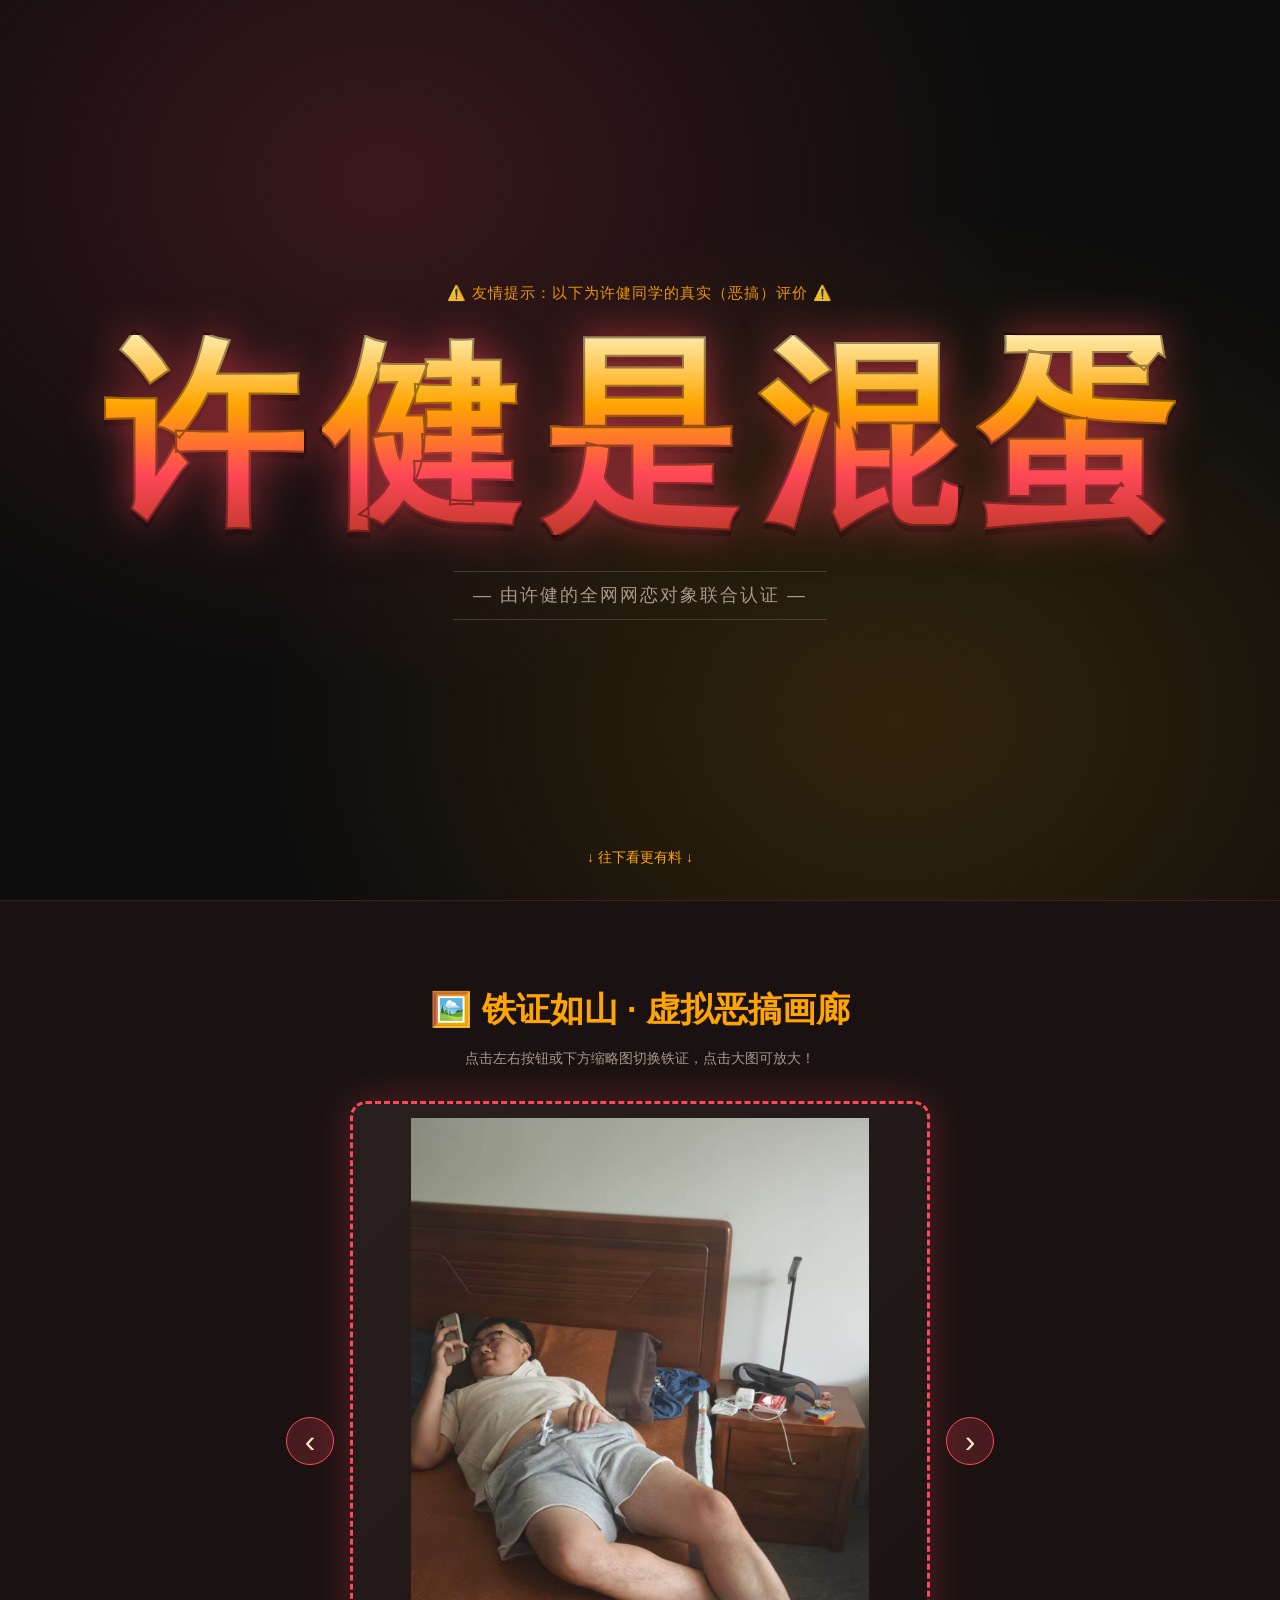
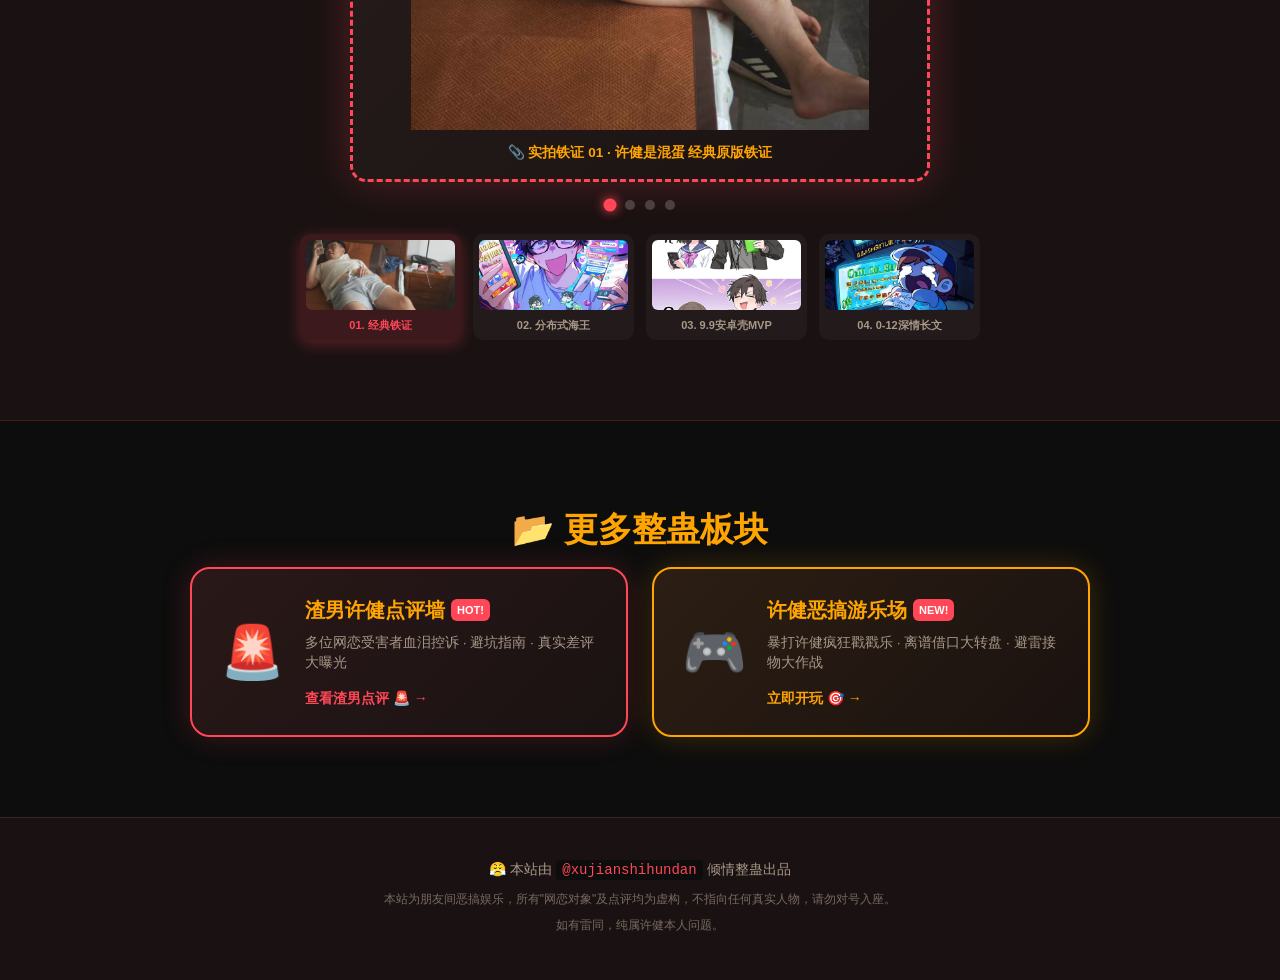
==== commit e2f66c98: "docs: 优化主页文案，更改为由许健的全网网恋对象联合认证及渣男许健点评墙" ====
--- a/index.html
+++ b/index.html
@@ -30,7 +30,7 @@
       <span class="char" style="--i:3">混</span>
       <span class="char" style="--i:4">蛋</span>
     </h1>
-    <p class="stamp">— 由全网网恋对象 & 高级程序媛联合认证 —</p>
+    <p class="stamp">— 由许健的全网网恋对象联合认证 —</p>
     <div class="scroll-hint">↓ 往下看更有料 ↓</div>
   </header>
 
@@ -88,9 +88,9 @@
       <a class="cta-card review-card" href="https://xujianshihundan.github.io/xujian-reviews/" target="_blank" rel="noopener">
         <div class="cta-emoji">🚨</div>
         <div class="cta-body">
-          <h3>许健·渣男点评墙 <span class="badge-new" style="background:#ff4757;">HOT!</span></h3>
-          <p>高级程序媛视角硬核 Code Review · 128 个致命恋爱 Bug · 受害者避坑指南</p>
-          <span class="cta-go">查看渣男 Review 🚨 →</span>
+          <h3>渣男许健点评墙 <span class="badge-new" style="background:#ff4757;">HOT!</span></h3>
+          <p>多位网恋受害者血泪控诉 · 避坑指南 · 真实差评大曝光</p>
+          <span class="cta-go">查看渣男点评 🚨 →</span>
         </div>
       </a>
 
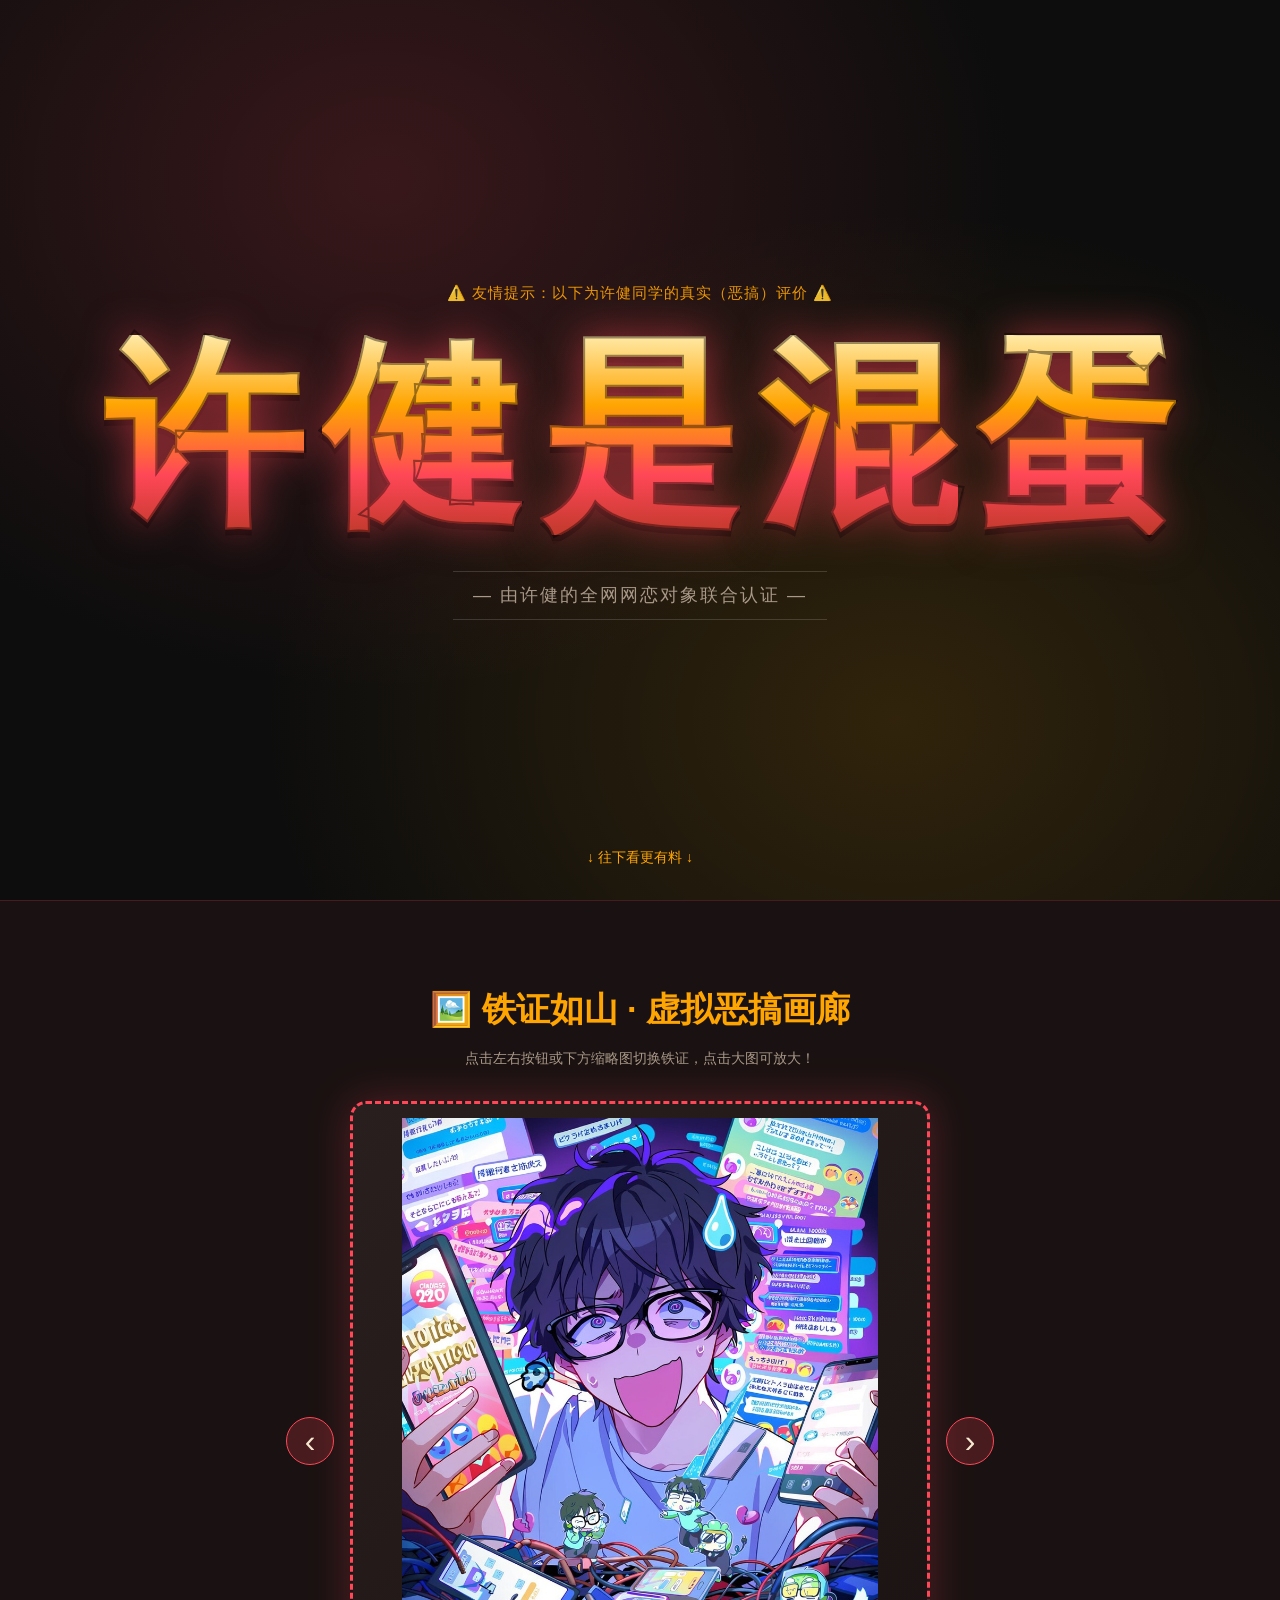
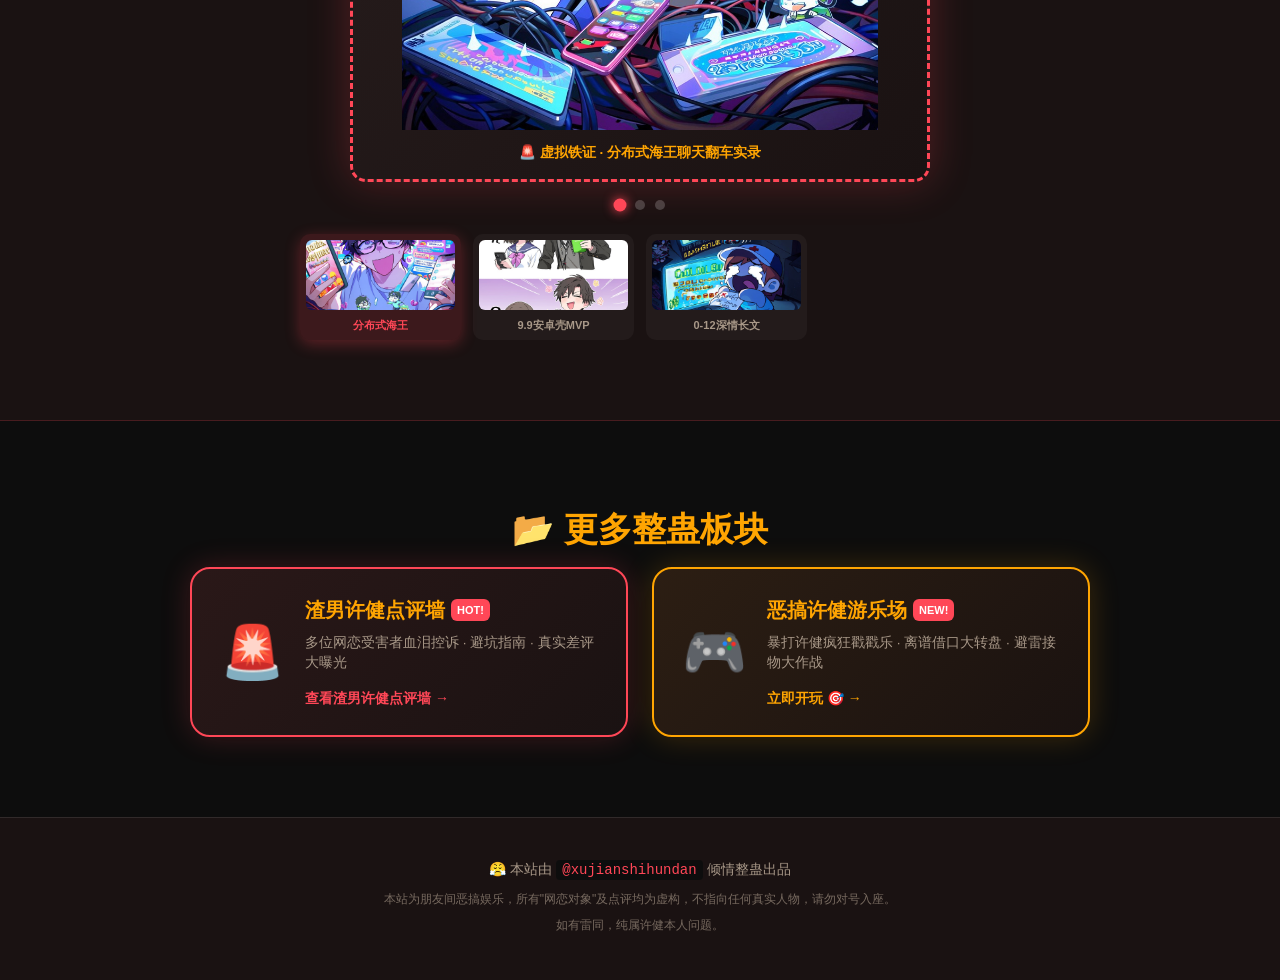
==== commit b08c29e8: "fix: 移除含隐私实拍图，画廊轮播重构为纯虚拟恶搞图，更名为恶搞许健游乐场" ====
--- a/index.html
+++ b/index.html
@@ -44,8 +44,8 @@
         <button class="gallery-arrow prev" id="gallery-prev" aria-label="上一张">‹</button>
         
         <figure class="photo-frame" id="photo-frame">
-          <img id="gallery-img" src="许健是混蛋.jpg" alt="许健是混蛋 铁证图" loading="lazy">
-          <figcaption id="gallery-caption">📎 实拍铁证 01 · 许健是混蛋 经典原版铁证</figcaption>
+          <img id="gallery-img" src="虚拟恶搞图1_分布式海王翻车.jpg" alt="分布式海王" loading="lazy">
+          <figcaption id="gallery-caption">🚨 虚拟铁证 · 分布式海王聊天翻车实录</figcaption>
         </figure>
 
         <button class="gallery-arrow next" id="gallery-next" aria-label="下一张">›</button>
@@ -56,26 +56,21 @@
         <span class="dot active" data-index="0"></span>
         <span class="dot" data-index="1"></span>
         <span class="dot" data-index="2"></span>
-        <span class="dot" data-index="3"></span>
       </div>
 
       <!-- 缩略图选择列表 -->
       <div class="thumb-list" id="thumb-list">
         <div class="thumb-item active" data-index="0">
-          <img src="许健是混蛋.jpg" alt="经典原图">
-          <span>01. 经典铁证</span>
+          <img src="虚拟恶搞图1_分布式海王翻车.jpg" alt="分布式海王">
+          <span>分布式海王</span>
         </div>
         <div class="thumb-item" data-index="1">
-          <img src="虚拟恶搞图1_分布式海王翻车.jpg" alt="高并发海王">
-          <span>02. 分布式海王</span>
+          <img src="虚拟恶搞图2_拼夕夕极简交付MVP.jpg" alt="9.9安卓壳MVP">
+          <span>9.9安卓壳MVP</span>
         </div>
         <div class="thumb-item" data-index="2">
-          <img src="虚拟恶搞图2_拼夕夕极简交付MVP.jpg" alt="9.9安卓壳MVP">
-          <span>03. 9.9安卓壳MVP</span>
-        </div>
-        <div class="thumb-item" data-index="3">
           <img src="虚拟恶搞图3_峡谷0-12深情挽回.jpg" alt="0-12深情长文">
-          <span>04. 0-12深情长文</span>
+          <span>0-12深情长文</span>
         </div>
       </div>
     </div>
@@ -90,14 +85,14 @@
         <div class="cta-body">
           <h3>渣男许健点评墙 <span class="badge-new" style="background:#ff4757;">HOT!</span></h3>
           <p>多位网恋受害者血泪控诉 · 避坑指南 · 真实差评大曝光</p>
-          <span class="cta-go">查看渣男点评 🚨 →</span>
+          <span class="cta-go">查看渣男许健点评墙 →</span>
         </div>
       </a>
 
       <a class="cta-card game-card" href="games.html">
         <div class="cta-emoji">🎮</div>
         <div class="cta-body">
-          <h3>许健恶搞游乐场 <span class="badge-new">NEW!</span></h3>
+          <h3>恶搞许健游乐场 <span class="badge-new">NEW!</span></h3>
           <p>暴打许健疯狂戳戳乐 · 离谱借口大转盘 · 避雷接物大作战</p>
           <span class="cta-go play-btn">立即开玩 🎯 →</span>
         </div>
